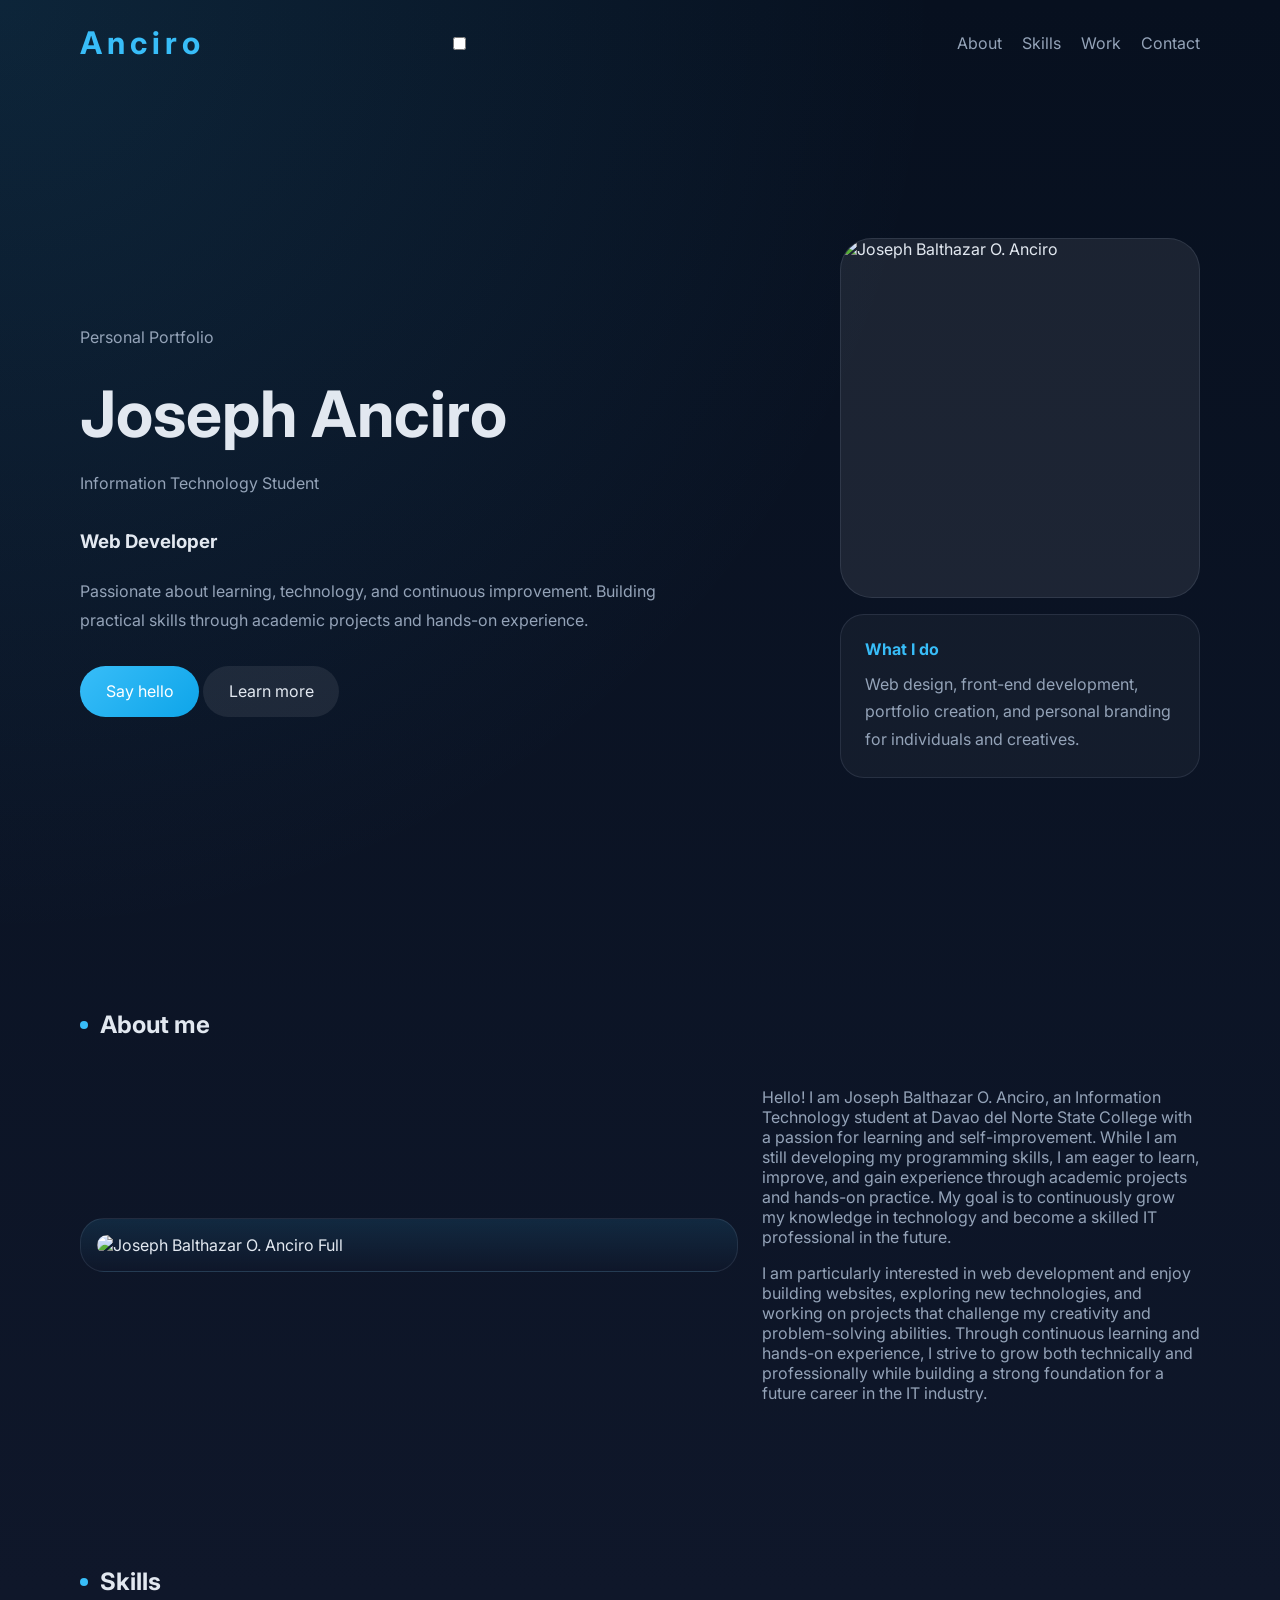
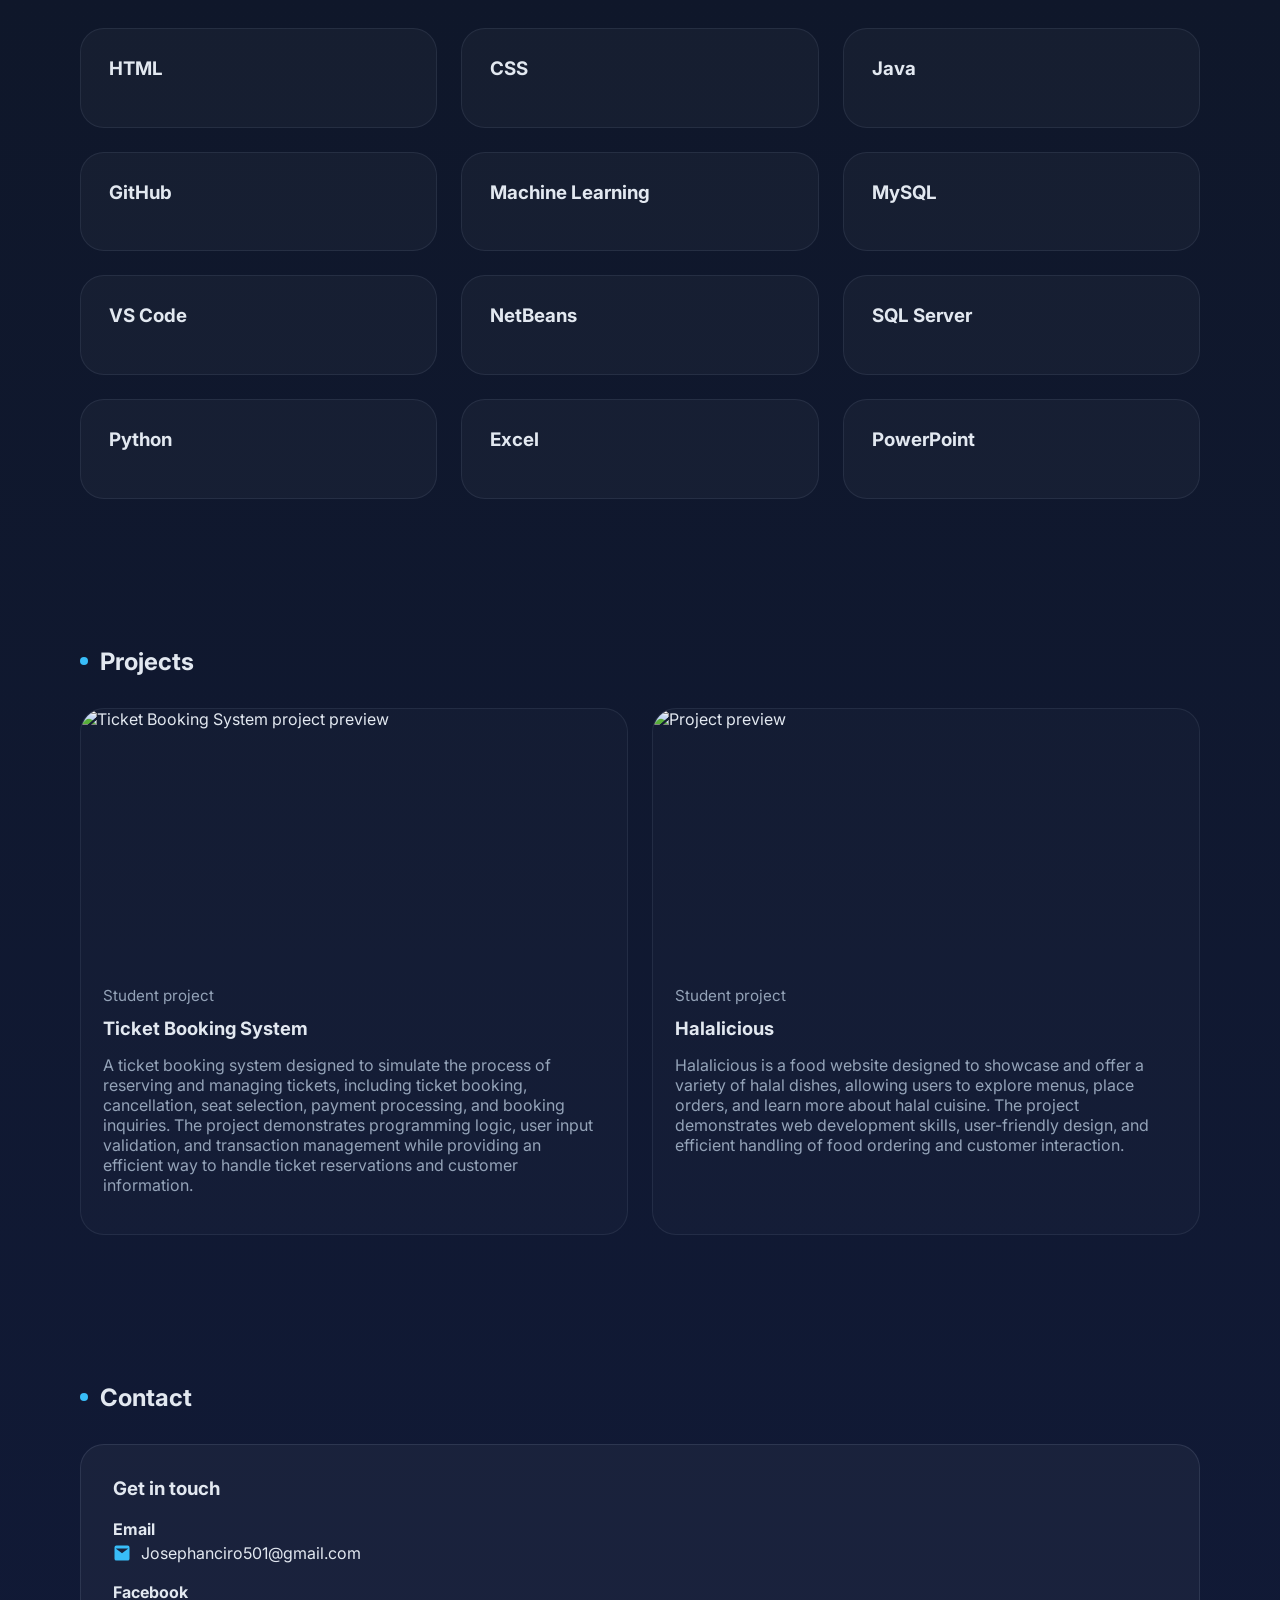
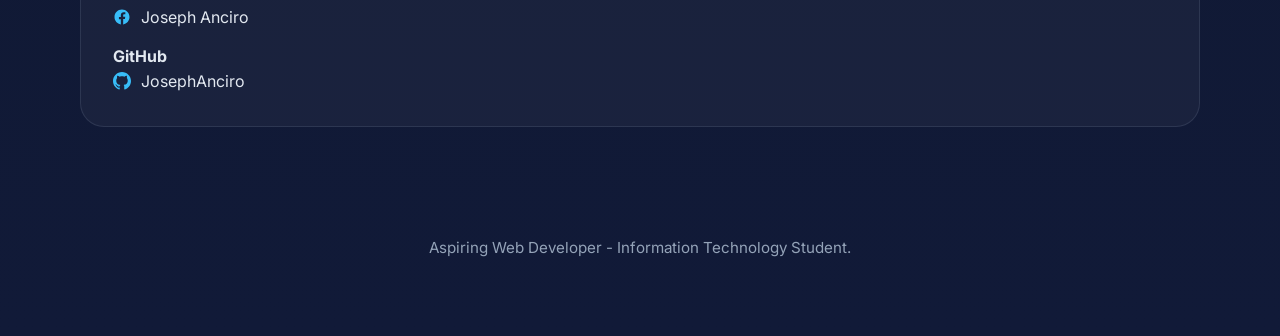
==== index.html @ 06a739f3 "Update index.html" ====
<!DOCTYPE html>
<html lang="en">
<head>
  <meta charset="UTF-8" />
  <meta name="viewport" content="width=device-width, initial-scale=1.0" />
  <title>Anciro | Portfolio</title>
  <link rel="preconnect" href="https://fonts.googleapis.com" />
  <link rel="preconnect" href="https://fonts.gstatic.com" crossorigin />
  <link href="https://fonts.googleapis.com/css2?family=Inter:wght@400;500;600;700;800&display=swap" rel="stylesheet" />
  <link rel="stylesheet" href="style.css" />
</head>
<body>

  <main class="container">
    <header class="header">
      <div class="logo"><b>Anciro</b></div>
      <input type="checkbox" id="menu-toggle" class="menu-toggle" />
      <label for="menu-toggle" class="hamburger" aria-label="Toggle navigation">
        <span></span>
        <span></span>
        <span></span>
      </label>
      <nav class="nav" aria-label="Primary navigation">
        <a href="#about">About</a>
        <a href="#skills">Skills</a>
        <a href="#projects">Work</a>
        <a href="#contact">Contact</a>
      </nav>
    </header> 
    
  <br>

    <section class="hero">
      <div class="hero-copy">
        <p class="hero-eyebrow">Personal Portfolio</p>
        <h1>Joseph Anciro</h1>
        <p>Information Technology Student</p>
        <h3>Web Developer</h3>
        <p>Passionate about learning, technology, and continuous improvement. Building practical skills through academic projects and hands-on experience.</p>
        <div class="hero-actions">
          <a class="btn-primary" href="#contact">Say hello</a>
          <a class="btn-secondary" href="#about">Learn more</a>
        </div>
      </div>

      <div class="hero-profile">
        <div class="profile-avatar">
          <img title="Joseph Balthazar O. Anciro" src="https://raw.githubusercontent.com/josephanciro/Joseph-Anciro-Portfolio/refs/heads/main/JosephAnciroPFP.png" alt="Joseph Balthazar O. Anciro" />
        </div>
        
        <div class="card">
          <h3>What I do</h3>
          <p>Web design, front-end development, portfolio creation, and personal branding for individuals and creatives.</p>
        </div>
      </div>
    </section>

  <br>

    <section id="about" class="section">
      <div class="section-title">
        <span></span>
        <h2>About me</h2>
      </div>
      <div class="about-grid">
        <div class="about-image">
          <img title="Joseph Balthazar O. Anciro" src="https://raw.githubusercontent.com/josephanciro/Joseph-Anciro-Portfolio/refs/heads/main/JosephAnciroPFPfull.png" alt="Joseph Balthazar O. Anciro Full" />
        </div>
        <div class="about-copy">
          <p>Hello! I am Joseph Balthazar O. Anciro, an Information Technology student at Davao del Norte State College with a passion for learning and self-improvement. While I am still developing my programming skills, I am eager to learn, improve, and gain experience through academic projects and hands-on practice. My goal is to continuously grow my knowledge in technology and become a skilled IT professional in the future.</p>
          <p>I am particularly interested in web development and enjoy building websites, exploring new technologies, and working on projects that challenge my creativity and problem-solving abilities. Through continuous learning and hands-on experience, I strive to grow both technically and professionally while building a strong foundation for a future career in the IT industry.</p>
          
        </div>
      </div>
    </section>

    <br>

    <section id="skills" class="section">
      <div class="section-title">
        <span></span>
        <h2>Skills</h2>
      </div>
      <div class="services-grid">
        <article class="services-card">
          <h3>HTML</h3>
        </article>
        <article class="services-card">
          <h3>CSS</h3>
        </article>
        <article class="services-card">
          <h3>Java</h3>
        </article>
        <article class="services-card">
          <h3>GitHub</h3>
        </article>
        <article class="services-card">
          <h3>Machine Learning</h3>
        </article>
        <article class="services-card">
          <h3>MySQL</h3>
        </article>
        <article class="services-card">
          <h3>VS Code</h3>
        </article>
        <article class="services-card">
          <h3>NetBeans</h3>
        </article>
        <article class="services-card">
          <h3>SQL Server</h3>
        </article>
        <article class="services-card">
          <h3>Python</h3>
        </article>
        <article class="services-card">
          <h3>Excel</h3>
        </article>
        <article class="services-card">
          <h3>PowerPoint</h3>
        </article>
      </div>
    </section>

  <br>

    <section id="projects" class="section">
      <div class="section-title">
        <span></span>
        <h2>Projects</h2>
      </div>
      <div class="projects-grid">
        <article class="project-card">
          <a title="click?" class="project-link" href="https://github.com/jamesAnagon/concertBookingSystem" target="_blank" rel="noreferrer">
            <img src="https://raw.githubusercontent.com/josephanciro/Joseph-Anciro-Portfolio/refs/heads/main/BookistPic.png" alt="Ticket Booking System project preview" />
          </a>
          <div class="project-card-content">
            <p class="project-card-meta">Student project</p>
            <h3 class="project-card-title">Ticket Booking System</h3>
            <p>A ticket booking system designed to simulate the process of reserving and managing tickets, including ticket booking, cancellation, seat selection, payment processing, and booking inquiries. The project demonstrates programming logic, user input validation, and transaction management while providing an efficient way to handle ticket reservations and customer information.</p>
          </div>
        </article>
        <article class="project-card">
          <a title="click?" class="project-link" href="https://halaliscious-proj.vercel.app/index.html" target="_blank" rel="noreferrer">
            <img src="https://raw.githubusercontent.com/josephanciro/Joseph-Anciro-Portfolio/refs/heads/main/Screenshot%202026-06-11%20110303.png?raw=true" alt="Project preview" />
          </a>
          <div class="project-card-content">
            <p class="project-card-meta">Student project</p>
            <h3 class="project-card-title">Halalicious</h3>
            <p>Halalicious is a food website designed to showcase and offer a variety of halal dishes, allowing users to explore menus, place orders, and learn more about halal cuisine. The project demonstrates web development skills, user-friendly design, and efficient handling of food ordering and customer interaction.</p>
          </div>
        </article>
      </div>
    </section>

  <br>

    <section id="contact" class="section">
      <div class="section-title">
        <span></span>
        <h2>Contact</h2>
      </div>
        <div class="contact-panel">
          <h3>Get in touch</h3>
          <ul class="contact-list">
            <li>
              <strong>Email</strong>
              <span><a title="Send me a message!" href="mailto:Josephanciro501@gmail.com"><svg class="icon" viewBox="0 0 24 24" aria-hidden="true" focusable="false"><path d="M2 4.5A2.5 2.5 0 0 1 4.5 2h15A2.5 2.5 0 0 1 22 4.5v15a2.5 2.5 0 0 1-2.5 2.5h-15A2.5 2.5 0 0 1 2 19.5v-15zM20.4 6H3.6l8.4 6.2L20.4 6zM4 18.6V7.4l7.2 5.3c.3.2.7.2 1 0L20 7.4v11.2H4z"/></svg> Josephanciro501@gmail.com</a></span>
            </li>
            <li>
              <strong>Facebook</strong>
              <span><a title="Visit my Facebook profile" href="https://www.facebook.com/joseph.anciro.1" target="_blank" rel="noreferrer"><svg class="icon" viewBox="0 0 24 24" aria-hidden="true" focusable="false"><path d="M22 12.07C22 6.48 17.52 2 11.93 2S2 6.48 2 12.07C2 17.09 5.66 21.2 10.44 22v-7.03H7.9v-2.9h2.54V9.41c0-2.5 1.49-3.88 3.77-3.88 1.09 0 2.23.2 2.23.2v2.46h-1.26c-1.24 0-1.63.77-1.63 1.56v1.88h2.77l-.44 2.9h-2.33V22C18.34 21.2 22 17.09 22 12.07z"/></svg> Joseph Anciro</a></span>
            </li>
            <li>
              <strong>GitHub</strong>
              <span><a title="See my GitHub Account!" href="https://github.com/josephanciro" target="_blank" rel="noreferrer"><svg class="icon" viewBox="0 0 24 24" aria-hidden="true" focusable="false"><path d="M12 0C5.37 0 0 5.37 0 12c0 5.3 3.438 9.8 8.205 11.385.6.113.82-.263.82-.583 0-.288-.01-1.05-.015-2.06-3.338.726-4.042-1.61-4.042-1.61-.546-1.385-1.333-1.754-1.333-1.754-1.09-.745.083-.73.083-.73 1.205.084 1.84 1.237 1.84 1.237 1.07 1.835 2.807 1.305 3.492.997.107-.775.418-1.305.762-1.605-2.665-.305-5.466-1.335-5.466-5.93 0-1.31.468-2.38 1.235-3.22-.123-.303-.535-1.523.117-3.176 0 0 1.008-.322 3.3 1.23.957-.266 1.98-.399 3-.405 1.02.006 2.043.139 3 .405 2.29-1.552 3.297-1.23 3.297-1.23.653 1.653.242 2.873.12 3.176.77.84 1.233 1.91 1.233 3.22 0 4.61-2.804 5.624-5.476 5.92.43.372.823 1.103.823 2.222 0 1.606-.015 2.898-.015 3.293 0 .322.216.699.825.58C20.565 21.795 24 17.295 24 12c0-6.63-5.373-12-12-12z"/></svg> JosephAnciro</a></span>
            </li>
          </ul>
        </div>
    </section>

    <footer class="footer">
      <p>Aspiring Web Developer - Information Technology Student.</p>
    </footer>
  </main>
</body>
</html>
---- style.css ----
/* Base styling */
:root {
  --bg: #0f172a;
  --surface: #111a38;
  --surface-soft: #17223f;
  --text: #e2e8f0;
  --muted: #94a3b8;
  --accent: #38bdf8;
  --accent-dark: #0ea5e9;
  --radius: 24px;
}

* {
  box-sizing: border-box;
}

body {
  margin: 0;
  font-family: Inter, system-ui, -apple-system, BlinkMacSystemFont, 'Segoe UI', sans-serif;
  color: var(--text);
  background: radial-gradient(circle at top left, rgba(56, 189, 248, 0.12), transparent 25%),
              linear-gradient(180deg, #07101f 0%, #0f172a 45%, #111a38 100%);
}

img {
  max-width: 100%;
  height: auto;
  display: block;
}

a {
  color: inherit;
  text-decoration: none;
}

button {
  font: inherit;
}

.container {
  width: min(1120px, calc(100% - 2rem));
  margin: 0 auto;
}

.header {
  display: flex;
  justify-content: space-between;
  align-items: center;
  gap: 1rem;
  padding: 1.5rem 0;
}

.logo {
  font-weight: 700;
  letter-spacing: 0.16em;
  color: var(--accent);
  font-size: 1.95rem;
}

.nav {
  display: flex;
  gap: 1.25rem;
  flex-wrap: wrap;
}

.nav a {
  color: var(--muted);
  transition: color 0.2s ease;
}

.nav a:hover,
.nav a:focus-visible {
  color: var(--text);
}

.hero {
  display: grid;
  grid-template-columns: 1fr 360px;
  gap: 2rem;
  align-items: center;
  min-height: calc(100vh - 5rem);
  padding: 3rem 0 4rem;
}

.hero-copy {
  max-width: 620px;
}

.hero-profile {
  display: grid;
  gap: 1rem;
  align-items: start;
}

.profile-avatar {
  background: rgba(255,255,255,0.08);
  border: 1px solid rgba(148,163,184,0.16);
  border-radius: 32px;
  overflow: hidden;
  aspect-ratio: 1 / 1;
}

.profile-avatar img {
  width: 100%;
  height: 100%;
  object-fit: cover;
}

.hero h1 {
  font-size: clamp(2.5rem, 5vw, 4rem);
  margin: 0;
  line-height: 0.95;
}

.hero p {
  margin: 1.5rem 0 2rem;
  color: var(--muted);
  line-height: 1.8;
}

.btn-primary,
.btn-secondary {
  display: inline-flex;
  align-items: center;
  justify-content: center;
  gap: 0.75rem;
  border: none;
  border-radius: 999px;
  padding: 0.95rem 1.6rem;
  cursor: pointer;
  transition: transform 0.2s ease, background-color 0.2s ease;
}

.btn-primary {
  background: linear-gradient(135deg, var(--accent), var(--accent-dark));
  color: #fff;
}

.btn-secondary {
  background: rgba(255,255,255,0.08);
  color: var(--text);
}

.btn-primary:hover,
.btn-secondary:hover {
  transform: translateY(-1px);
}

.hero-cards {
  display: grid;
  gap: 1rem;
}

.card {
  background: rgba(255,255,255,0.04);
  border: 1px solid rgba(148, 163, 184, 0.15);
  border-radius: var(--radius);
  padding: 1.5rem;
}

.card h3 {
  margin: 0 0 0.75rem;
  font-size: 1rem;
  color: var(--accent);
}

.card p {
  margin: 0;
  color: var(--muted);
  line-height: 1.7;
}

.section {
  padding: 4rem 0;
}

.section-title {
  display: flex;
  align-items: center;
  gap: 0.75rem;
  margin-bottom: 2rem;
}

.section-title span {
  display: inline-flex;
  width: 0.5rem;
  height: 0.5rem;
  border-radius: 999px;
  background: var(--accent);
}

.section-title h2 {
  margin: 0;
  font-size: 1.5rem;
}

.about-grid,
.projects-grid,
.services-grid,
.testimonials-grid {
  display: grid;
  gap: 1.5rem;
}

.about-grid {
  grid-template-columns: 1.2fr 0.8fr;
  align-items: center;
}

.about-copy p,
.services-card p,
.project-card p,
.testimonial-card p,
.contact-copy p {
  color: var(--muted);
}

.about-image {
  background: linear-gradient(180deg, rgba(56,189,248,0.12), rgba(15,23,42,0.9));
  border: 1px solid rgba(148,163,184,0.15);
  border-radius: var(--radius);
  padding: 1rem;
}

.about-image img {
  border-radius: 18px;
}

.services-grid {
  grid-template-columns: repeat(3, minmax(220px, 1fr));
}

.services-card {
  background: rgba(255,255,255,0.03);
  border: 1px solid rgba(148,163,184,0.12);
  border-radius: var(--radius);
  padding: 1.75rem;
}

.services-card h3 {
  margin-top: 0;
  color: var(--text);
}

.projects-grid {
  grid-template-columns: repeat(2, minmax(0, 1fr));
}

.project-card {
  position: relative;
  overflow: hidden;
  border-radius: var(--radius);
  border: 1px solid rgba(148,163,184,0.12);
  background: rgba(255,255,255,0.02);
}

.project-card img {
  width: 100%;
  height: 240px;
  object-fit: cover;
}

.project-card-content {
  padding: 1.4rem;
}

.project-card-title {
  margin: 0 0 0.5rem;
  font-size: 1.15rem;
}

.project-card-meta {
  color: var(--accent);
  font-size: 0.95rem;
  margin-bottom: 0.75rem;
}

.project-link {
  display: block;
}

.contact-grid {
  display: grid;
  grid-template-columns: 1.1fr 0.9fr;
  gap: 2rem;
}

.contact-panel {
  background: rgba(255,255,255,0.04);
  border: 1px solid rgba(148,163,184,0.16);
  border-radius: var(--radius);
  padding: 2rem;
}

.contact-panel h3 {
  margin-top: 0;
}

.contact-list {
  list-style: none;
  padding: 0;
  margin: 0;
  display: grid;
  gap: 1rem;
}

.contact-list li {
  display: flex;
  flex-direction: column;
  gap: 0.3rem;
}

.contact-list strong {
  color: var(--text);
}

.contact-list a {
  display: inline-flex;
  align-items: center;
  gap: 0.6rem;
  color: var(--text);
}

.contact-list .icon {
  width: 18px;
  height: 18px;
  display: inline-block;
  fill: var(--accent);
  flex-shrink: 0;
}

.footer {
  padding: 2rem 0 4rem;
  text-align: center;
  color: var(--muted);
  font-size: 0.95rem;
}

@media (max-width: 960px) {
  .hero,
  .about-grid,
  .contact-grid,
  .projects-grid,
  .services-grid,
  .testimonials-grid {
    grid-template-columns: 1fr;
  }

  .hero {
    min-height: auto;
  }
}

@media (max-width: 680px) {
  .header {
    flex-direction: column;
    align-items: flex-start;
  }

  .nav {
    gap: 0.85rem;
  }

  .hero {
    padding-top: 2rem;
  }

  .card,
  .services-card,
  .testimonial-card,
  .contact-panel,
  .project-card {
    padding: 1.25rem;
  }
}
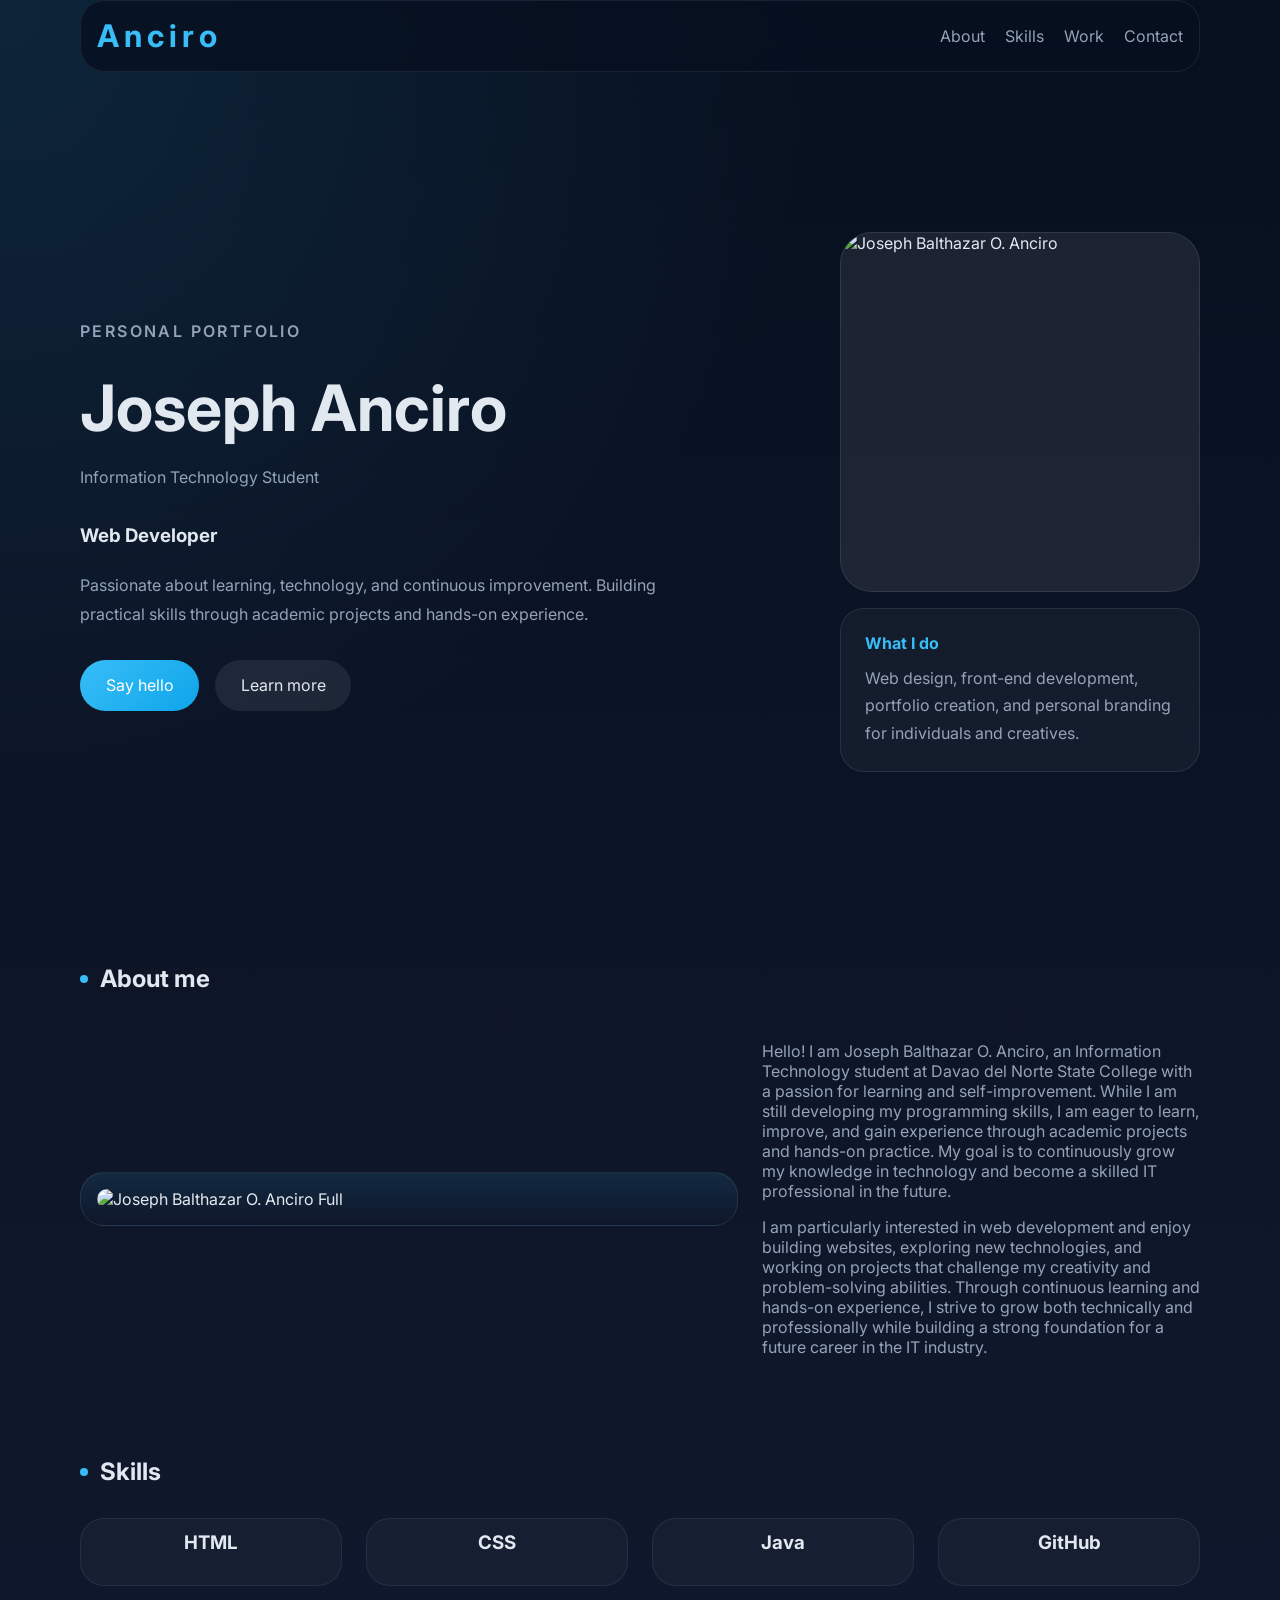
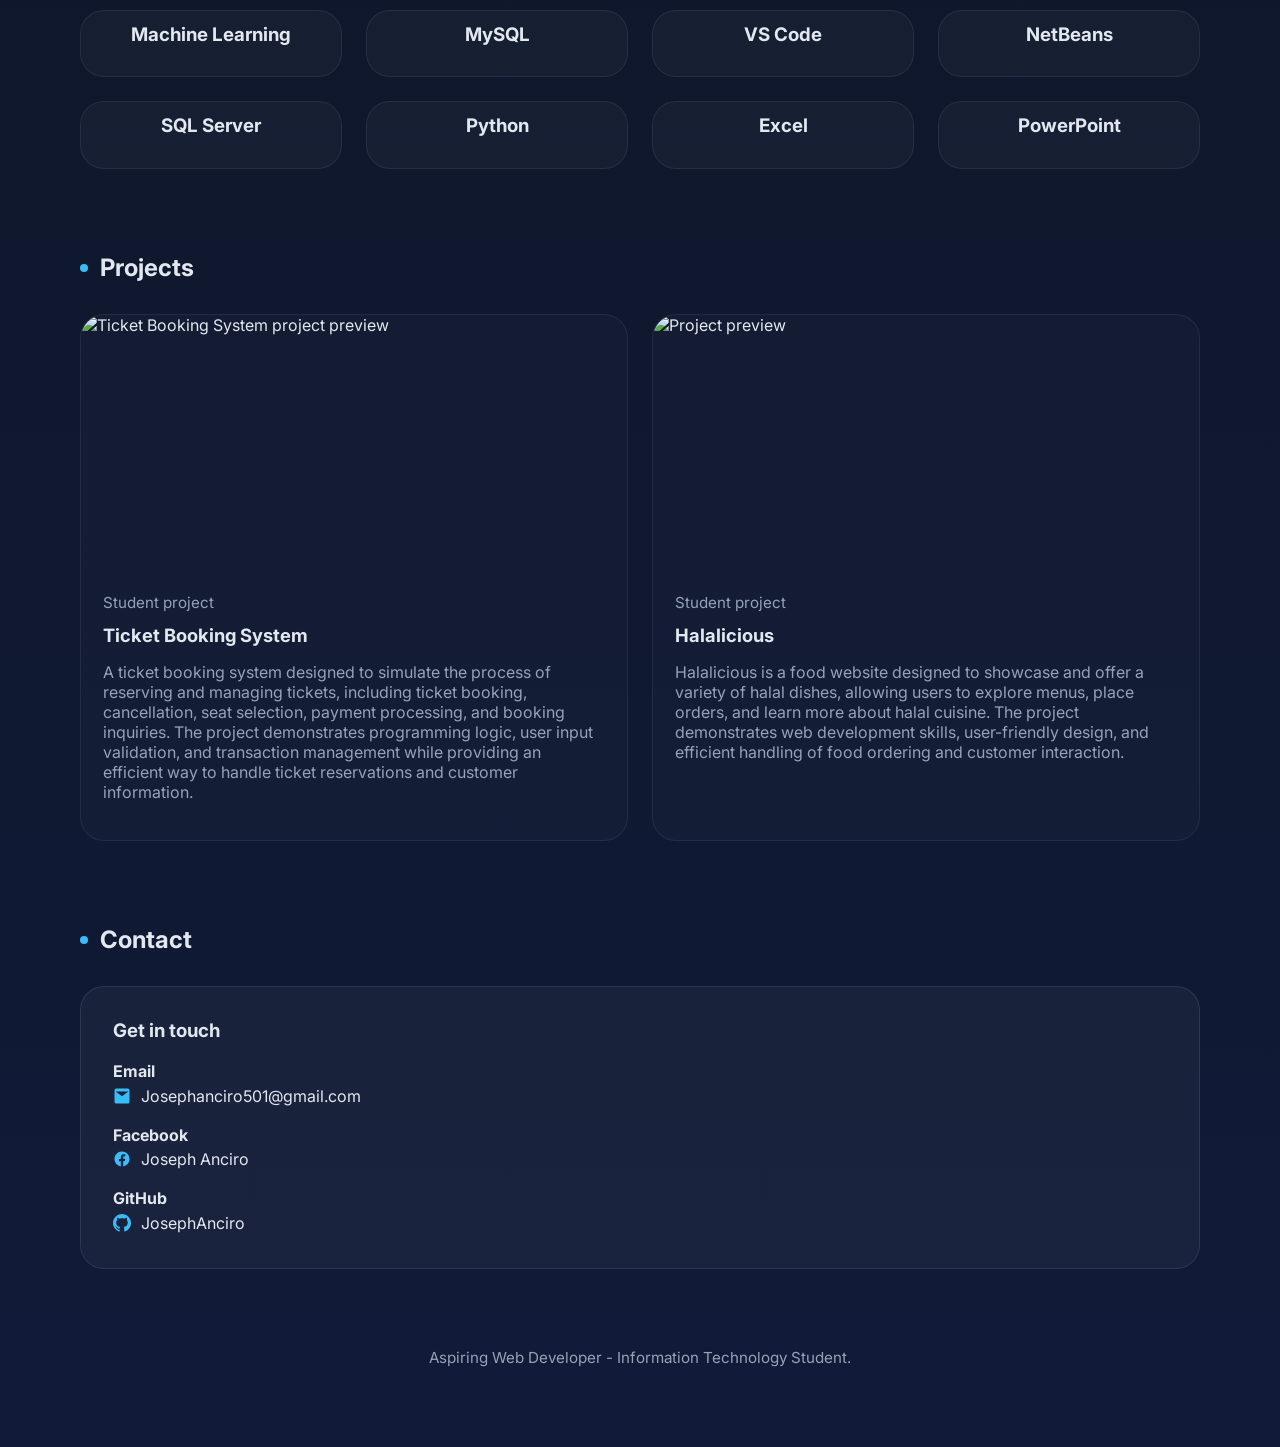
==== commit 0c87e3cd: "Update index.html" ====
--- a/index.html
+++ b/index.html
@@ -64,7 +64,7 @@
       </div>
       <div class="about-grid">
         <div class="about-image">
-          <img title="Joseph Balthazar O. Anciro" src="https://raw.githubusercontent.com/josephanciro/Joseph-Anciro-Portfolio/refs/heads/main/JosephAnciroPFPfull.png" alt="Joseph Balthazar O. Anciro Full" />
+          <img title="Joseph Balthazar O. Anciro" src="https://github.com/josephanciro/Joseph-Anciro-Portfolio/blob/main/ProfessionalPose.png?raw=true" alt="Joseph Balthazar O. Anciro Full" />
         </div>
         <div class="about-copy">
           <p>Hello! I am Joseph Balthazar O. Anciro, an Information Technology student at Davao del Norte State College with a passion for learning and self-improvement. While I am still developing my programming skills, I am eager to learn, improve, and gain experience through academic projects and hands-on practice. My goal is to continuously grow my knowledge in technology and become a skilled IT professional in the future.</p>
--- a/style.css
+++ b/style.css
@@ -37,9 +37,19 @@
   font: inherit;
 }
 
+@media (max-width: 768px){
+  h2{
+    z-index: 100;
+  }
+}
+
+
+
+
 .container {
   width: min(1120px, calc(100% - 2rem));
   margin: 0 auto;
+  
 }
 
 .header {
@@ -47,7 +57,35 @@
   justify-content: space-between;
   align-items: center;
   gap: 1rem;
-  padding: 1.5rem 0;
+  padding: 1rem 1rem;
+  position: sticky;
+  top: 0;
+  background: rgba(7, 16, 31, 0.78);
+  backdrop-filter: blur(10px);
+  z-index: 100;
+  border: 1px solid rgba(148,163,184,0.12);
+  border-radius: var(--radius);
+}
+
+.menu-toggle {
+  display: none;
+}
+
+.hamburger {
+  display: none;
+  flex-direction: column;
+  gap: 0.35rem;
+  cursor: pointer;
+  padding: 0.3rem;
+}
+
+.hamburger span {
+  display: block;
+  width: 1.4rem;
+  height: 2px;
+  background: var(--text);
+  border-radius: 999px;
+  transition: transform 0.2s ease, opacity 0.2s ease;
 }
 
 .logo {
@@ -71,6 +109,74 @@
 .nav a:hover,
 .nav a:focus-visible {
   color: var(--text);
+}
+
+@media (max-width: 768px) {
+  .header {
+    position: sticky;
+    align-items: center;
+    padding: 0.2rem;
+    
+  }
+
+  .logo {
+    font-size: 1.5rem;
+    margin-left: 1rem;
+  }
+
+  .hamburger {
+    display: flex;
+    margin-left: auto;
+    margin-right: 1.5rem;
+    margin-bottom: 0.2rem;
+    order: 1;
+    
+  }
+
+  .nav {
+    position: absolute;
+    top: calc(100% + 0.4rem);
+    right: 0;
+    left: auto;
+    width: min(240px, calc(100% - 2rem));
+    flex-direction: column;
+    gap: 0;
+    max-height: 0;
+    overflow: hidden;
+    opacity: 0;
+    background: var(--surface);
+    border: 1px solid rgba(148,163,184,0.12);
+    border-radius: var(--radius);
+    padding: 0;
+    transition: max-height 0.3s ease, opacity 0.2s ease;
+  }
+
+  .nav a {
+    display: block;
+    padding: 0.9rem 1rem;
+    border-bottom: 1px solid rgba(148,163,184,0.08);
+  }
+
+  .nav a:last-child {
+    border-bottom: none;
+  }
+
+  .menu-toggle:checked ~ .nav {
+    max-height: 18rem;
+    opacity: 1;
+  }
+
+  .menu-toggle:checked ~ .hamburger span:nth-child(1) {
+    transform: translateY(6px) rotate(45deg);
+  }
+
+  .menu-toggle:checked ~ .hamburger span:nth-child(2) {
+    opacity: 0;
+  }
+
+  .menu-toggle:checked ~ .hamburger span:nth-child(3) {
+    transform: translateY(-6px) rotate(-45deg);
+  }
 }
 
 .hero {
@@ -79,11 +185,25 @@
   gap: 2rem;
   align-items: center;
   min-height: calc(100vh - 5rem);
-  padding: 3rem 0 4rem;
+  
+  
 }
 
 .hero-copy {
   max-width: 620px;
+}
+
+.hero-eyebrow {
+  color: var(--accent);
+  font-weight: 600;
+  letter-spacing: 0.15em;
+  text-transform: uppercase;
+}
+
+.hero-actions {
+  display: flex;
+  flex-wrap: wrap;
+  gap: 1rem;
 }
 
 .hero-profile {
@@ -106,8 +226,9 @@
   object-fit: cover;
 }
 
+
 .hero h1 {
-  font-size: clamp(2.5rem, 5vw, 4rem);
+  font-size: clamp(.5rem, 5vw, 4rem);
   margin: 0;
   line-height: 0.95;
 }
@@ -171,7 +292,7 @@
 }
 
 .section {
-  padding: 4rem 0;
+  padding: 2rem 0;
 }
 
 .section-title {
@@ -227,14 +348,41 @@
 }
 
 .services-grid {
-  grid-template-columns: repeat(3, minmax(220px, 1fr));
+  grid-template-columns: repeat(auto-fit, minmax(220px, 1fr));
 }
 
 .services-card {
   background: rgba(255,255,255,0.03);
   border: 1px solid rgba(148,163,184,0.12);
   border-radius: var(--radius);
-  padding: 1.75rem;
+  padding: 0.75rem;
+  text-align: center;
+  font-size: 100%;
+
+}
+
+@media (max-width: 768px){
+
+  .services-grid {
+    grid-template-columns: repeat(4, minmax(0, 1fr));
+    gap: 0.55rem;
+  }
+  .services-card {
+    padding: 0.55rem 0.25rem;
+    min-width: 0;
+  }
+
+  .services-card h3 {
+    margin: 0;
+    font-size: clamp(0.65rem, 2.7vw, 0.85rem);
+    line-height: 1.15;
+    overflow-wrap: anywhere;
+  }
+}
+
+.services-card:hover{
+  background: rgba(255,255,255,0.06);
+  transform: translateY(-1px);  
 }
 
 .services-card h3 {
@@ -254,10 +402,22 @@
   background: rgba(255,255,255,0.02);
 }
 
+.project-card:hover {
+  background: rgba(255,255,255,0.04);
+  transform: translateY(-10px);
+}
+
 .project-card img {
   width: 100%;
   height: 240px;
   object-fit: cover;
+}
+
+.project-card img:hover{
+  transform: scale(1.05);
+  object-fit: cover;
+  width: 100%;
+  height: 240px;
 }
 
 .project-card-content {
@@ -321,6 +481,10 @@
   color: var(--text);
 }
 
+.contact-list a:hover {
+  color: var(--accent);
+}
+
 .contact-list .icon {
   width: 18px;
   height: 18px;
@@ -341,7 +505,6 @@
   .about-grid,
   .contact-grid,
   .projects-grid,
-  .services-grid,
   .testimonials-grid {
     grid-template-columns: 1fr;
   }
@@ -362,11 +525,10 @@
   }
 
   .hero {
-    padding-top: 2rem;
+    padding-top: 1rem;
   }
 
   .card,
-  .services-card,
   .testimonial-card,
   .contact-panel,
   .project-card {
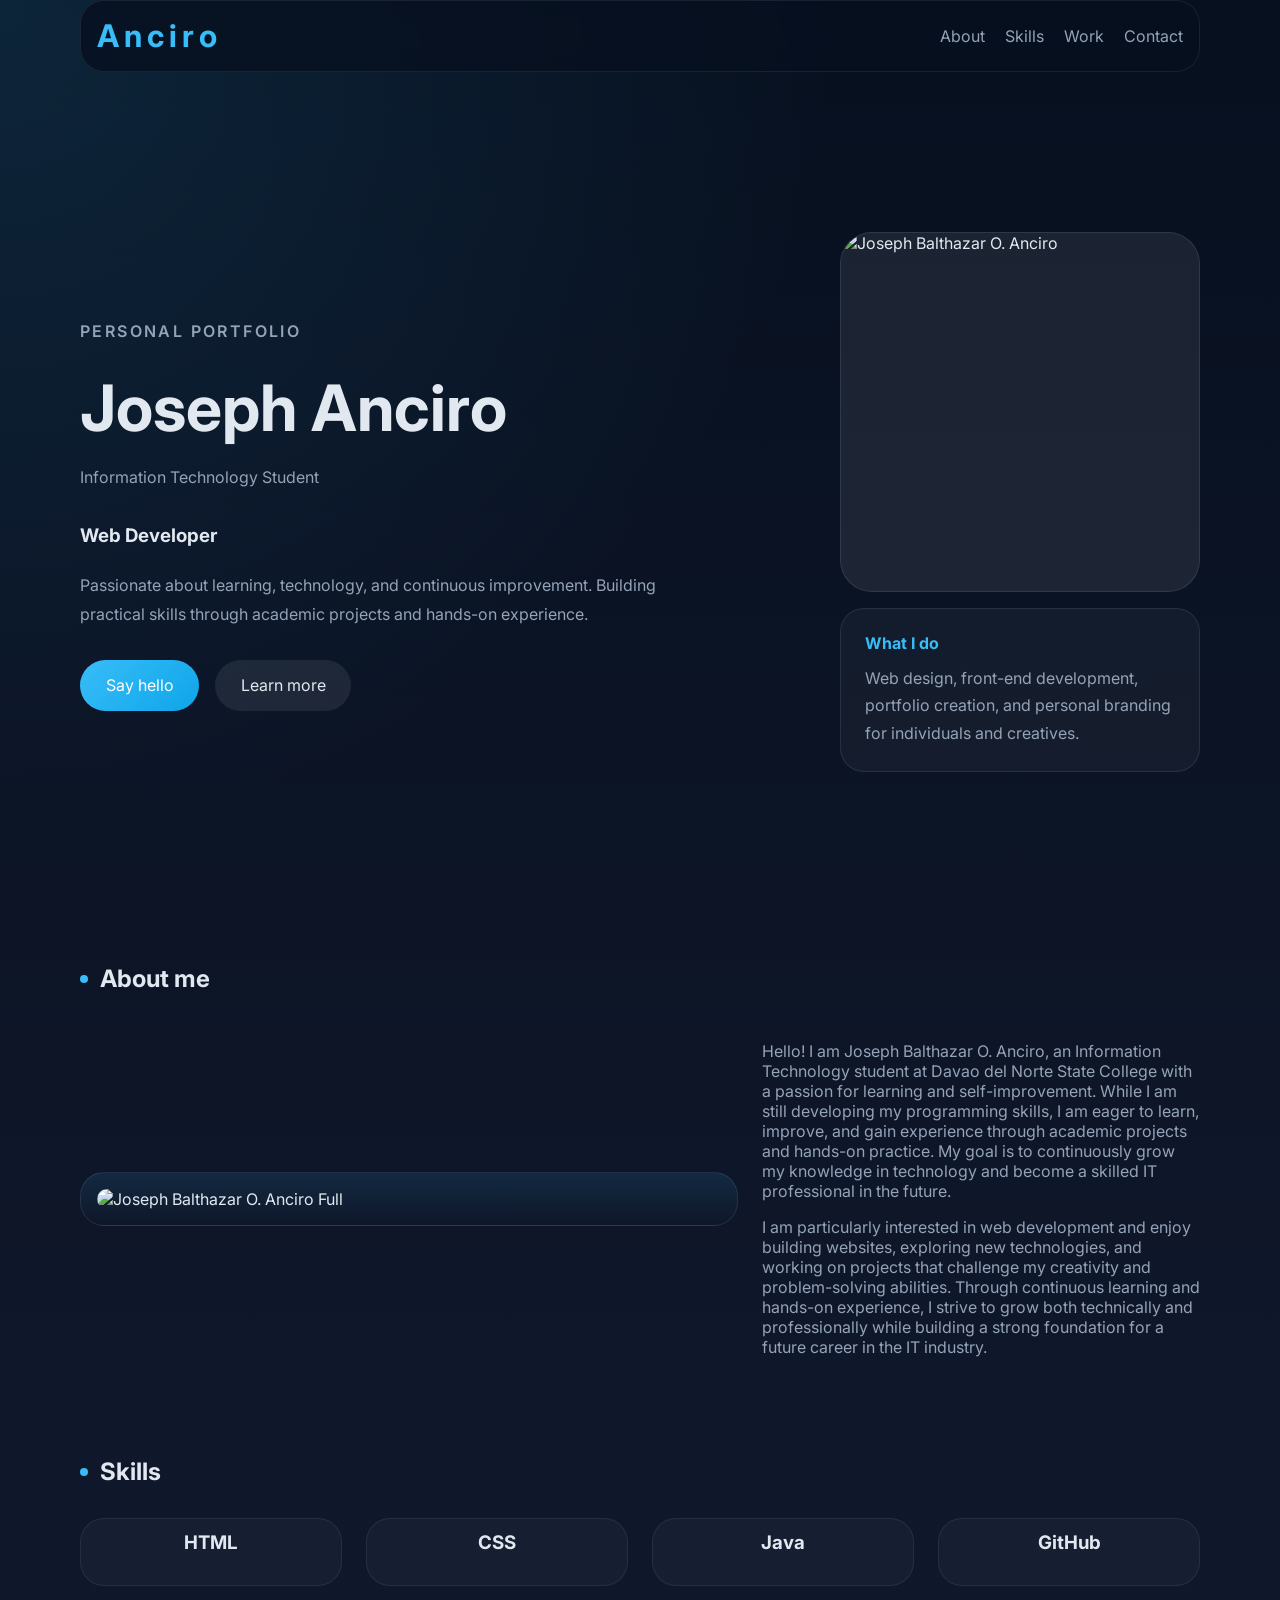
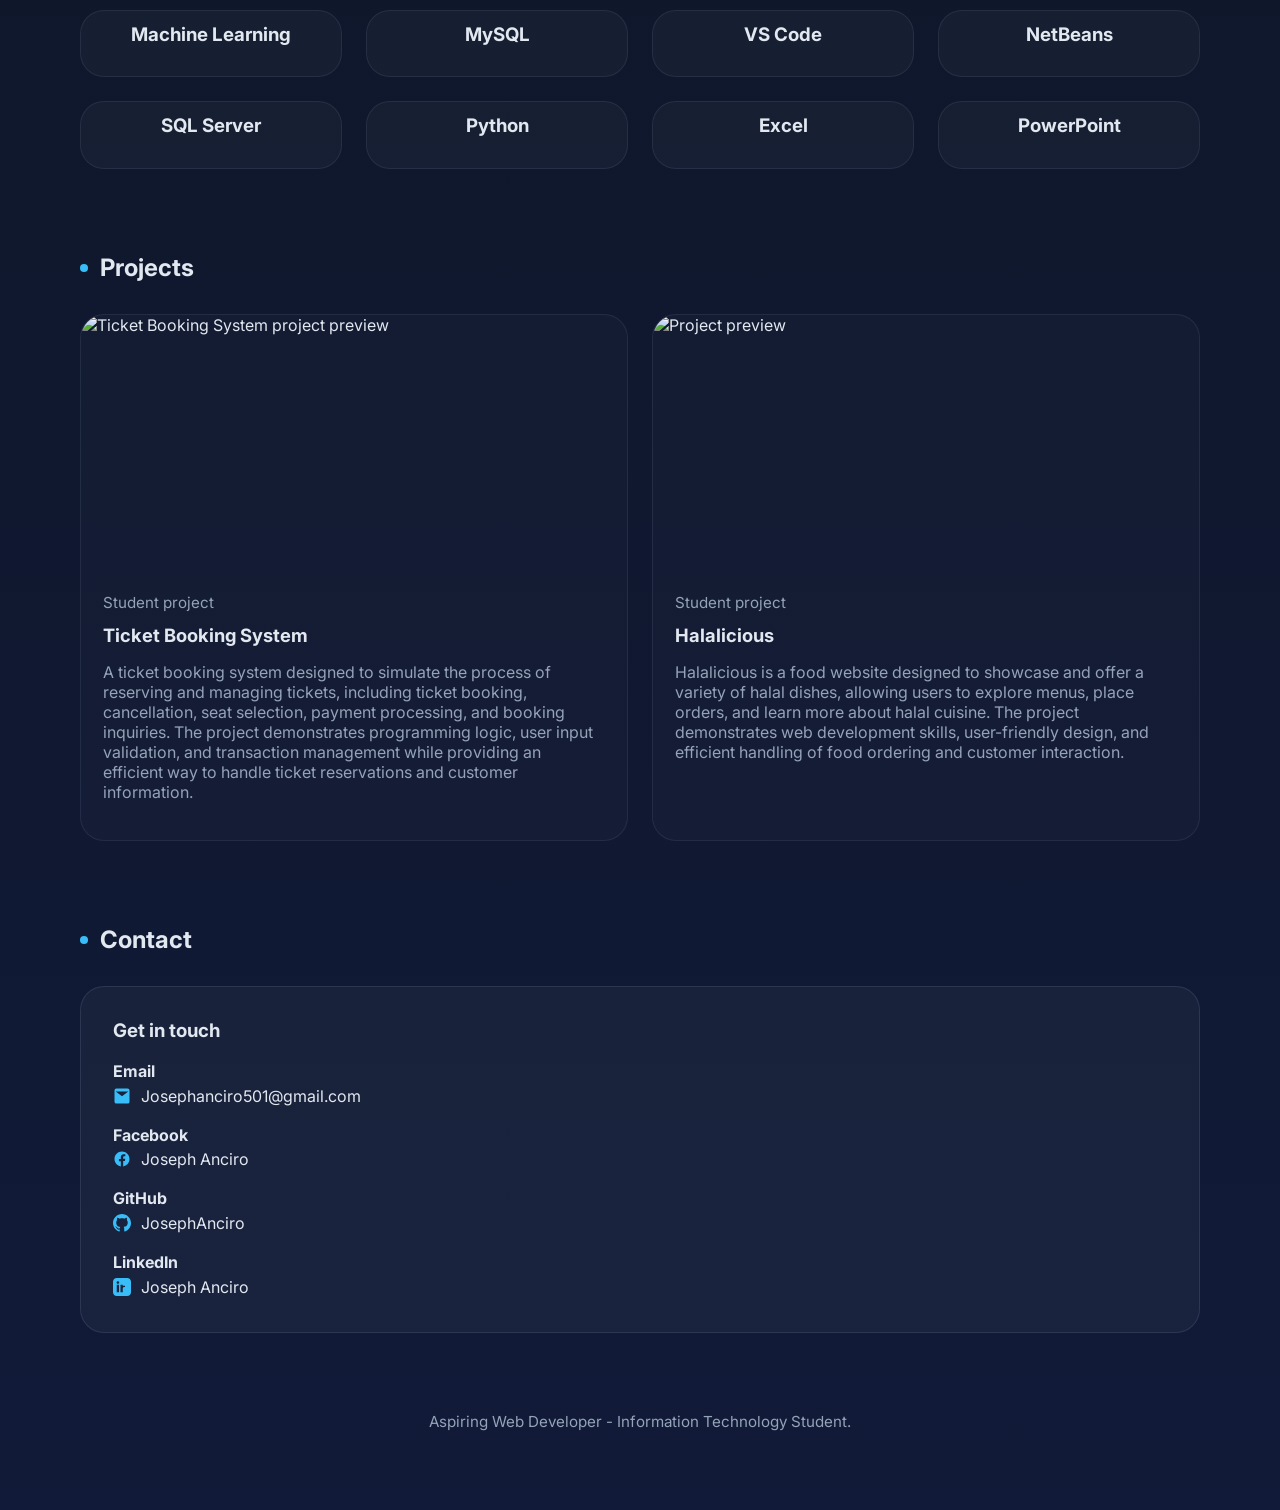
==== commit c1922cce: "Update index.html" ====
--- a/index.html
+++ b/index.html
@@ -174,6 +174,10 @@
               <strong>GitHub</strong>
               <span><a title="See my GitHub Account!" href="https://github.com/josephanciro" target="_blank" rel="noreferrer"><svg class="icon" viewBox="0 0 24 24" aria-hidden="true" focusable="false"><path d="M12 0C5.37 0 0 5.37 0 12c0 5.3 3.438 9.8 8.205 11.385.6.113.82-.263.82-.583 0-.288-.01-1.05-.015-2.06-3.338.726-4.042-1.61-4.042-1.61-.546-1.385-1.333-1.754-1.333-1.754-1.09-.745.083-.73.083-.73 1.205.084 1.84 1.237 1.84 1.237 1.07 1.835 2.807 1.305 3.492.997.107-.775.418-1.305.762-1.605-2.665-.305-5.466-1.335-5.466-5.93 0-1.31.468-2.38 1.235-3.22-.123-.303-.535-1.523.117-3.176 0 0 1.008-.322 3.3 1.23.957-.266 1.98-.399 3-.405 1.02.006 2.043.139 3 .405 2.29-1.552 3.297-1.23 3.297-1.23.653 1.653.242 2.873.12 3.176.77.84 1.233 1.91 1.233 3.22 0 4.61-2.804 5.624-5.476 5.92.43.372.823 1.103.823 2.222 0 1.606-.015 2.898-.015 3.293 0 .322.216.699.825.58C20.565 21.795 24 17.295 24 12c0-6.63-5.373-12-12-12z"/></svg> JosephAnciro</a></span>
             </li>
+            <li>
+              <strong>LinkedIn</strong>
+              <span><a title="Visit my LinkedIn profile" href="https://www.linkedin.com/in/joseph-anciro-9b1a4b1b8/" target="_blank" rel="noreferrer"><svg class="icon" viewBox="0 0 24 24" aria-hidden="true" focusable="false"><path d="M19 0h-14c-2.761 0-5 2.239-5 5v14c0 2.761 2.239 5 5 5h14c2.761 0 5-2.239 5-5v-14c0-2.761-2.239-5-5-5zm-11 19h-3v-10h3v10zm-1.5-11.268c-.966 0-1.75-.784-1.75-1.75s.784-1.75 1.75-1.75 1.75.784 1.75 1.75-.784 1.75-1.75 1.75zm13.5 11.268h-3v-5c0-1.191-.809-2-2-2s-2 .809-2 2v5h-3v-10h3v1.354c-.001 .002-.002 .004-.002 .006v-.006h3v10z"/></svg> Joseph Anciro</a></span>
+            </li>
           </ul>
         </div>
     </section>
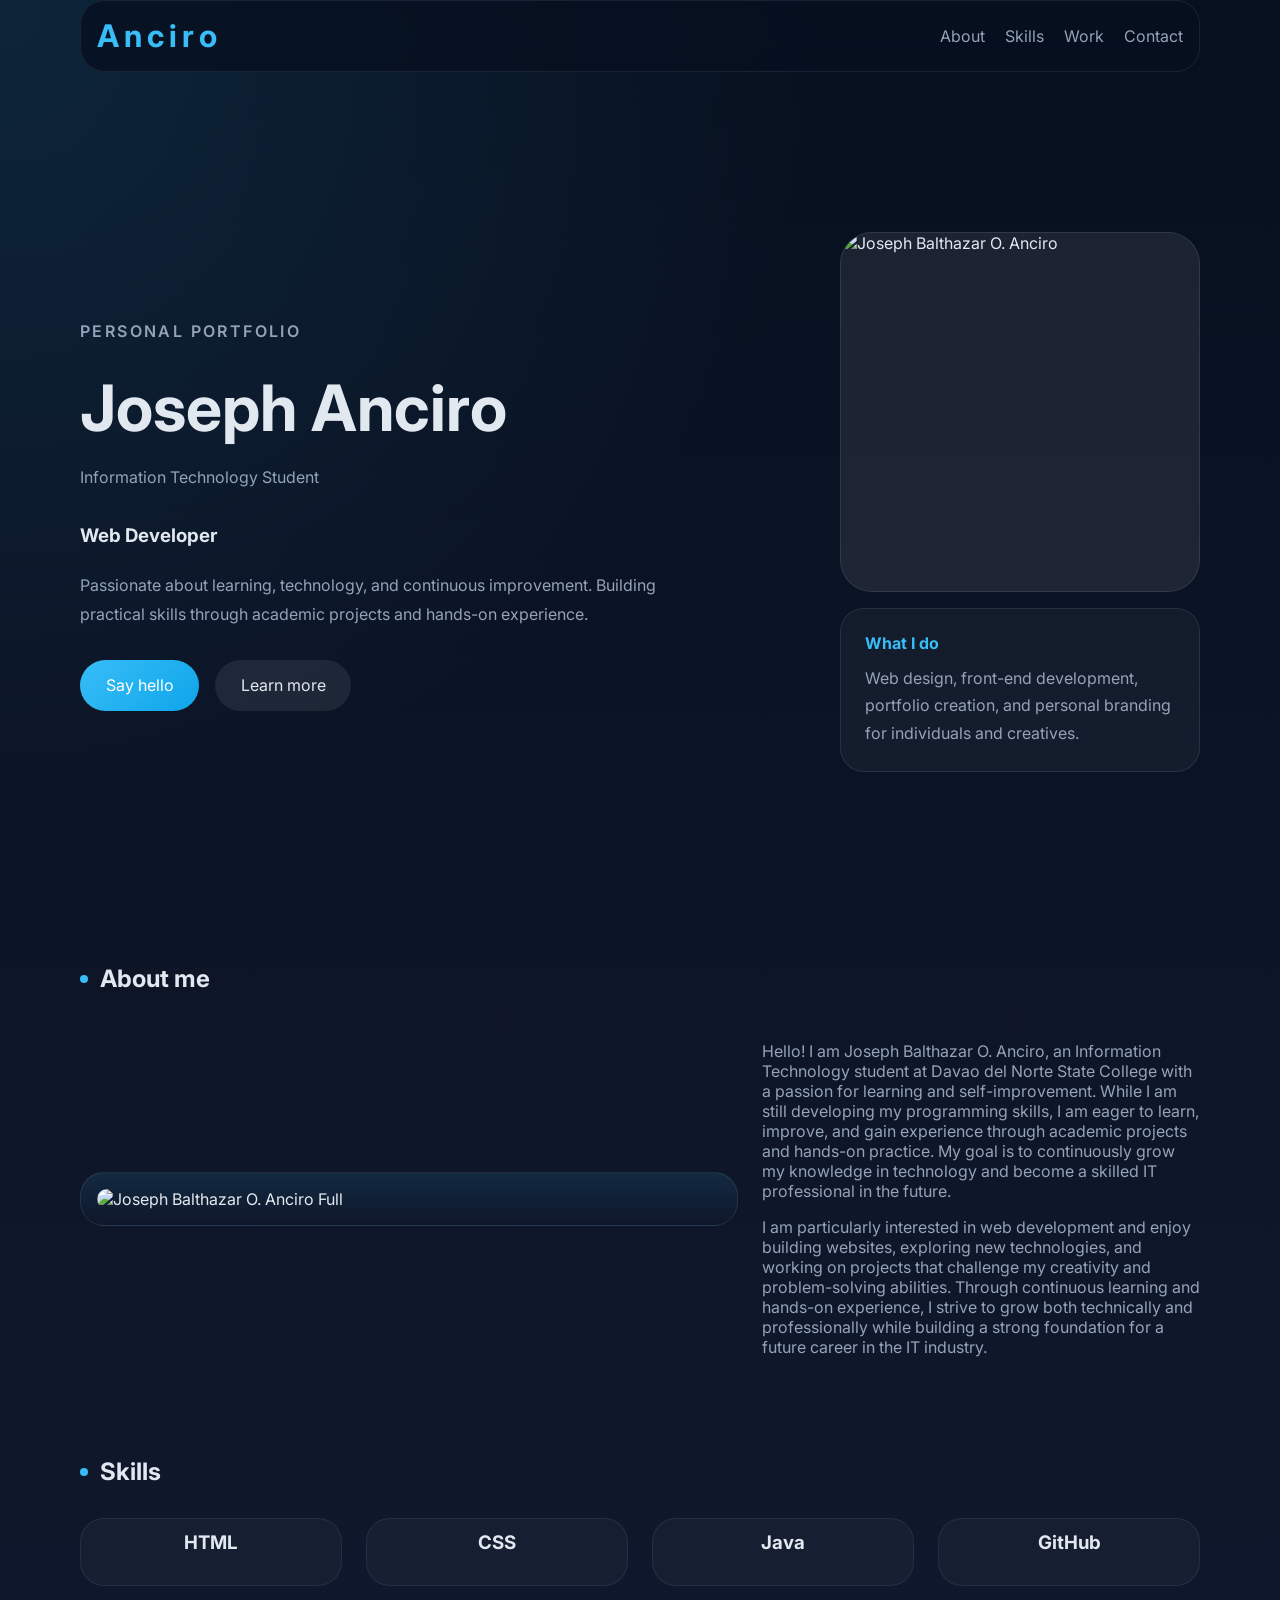
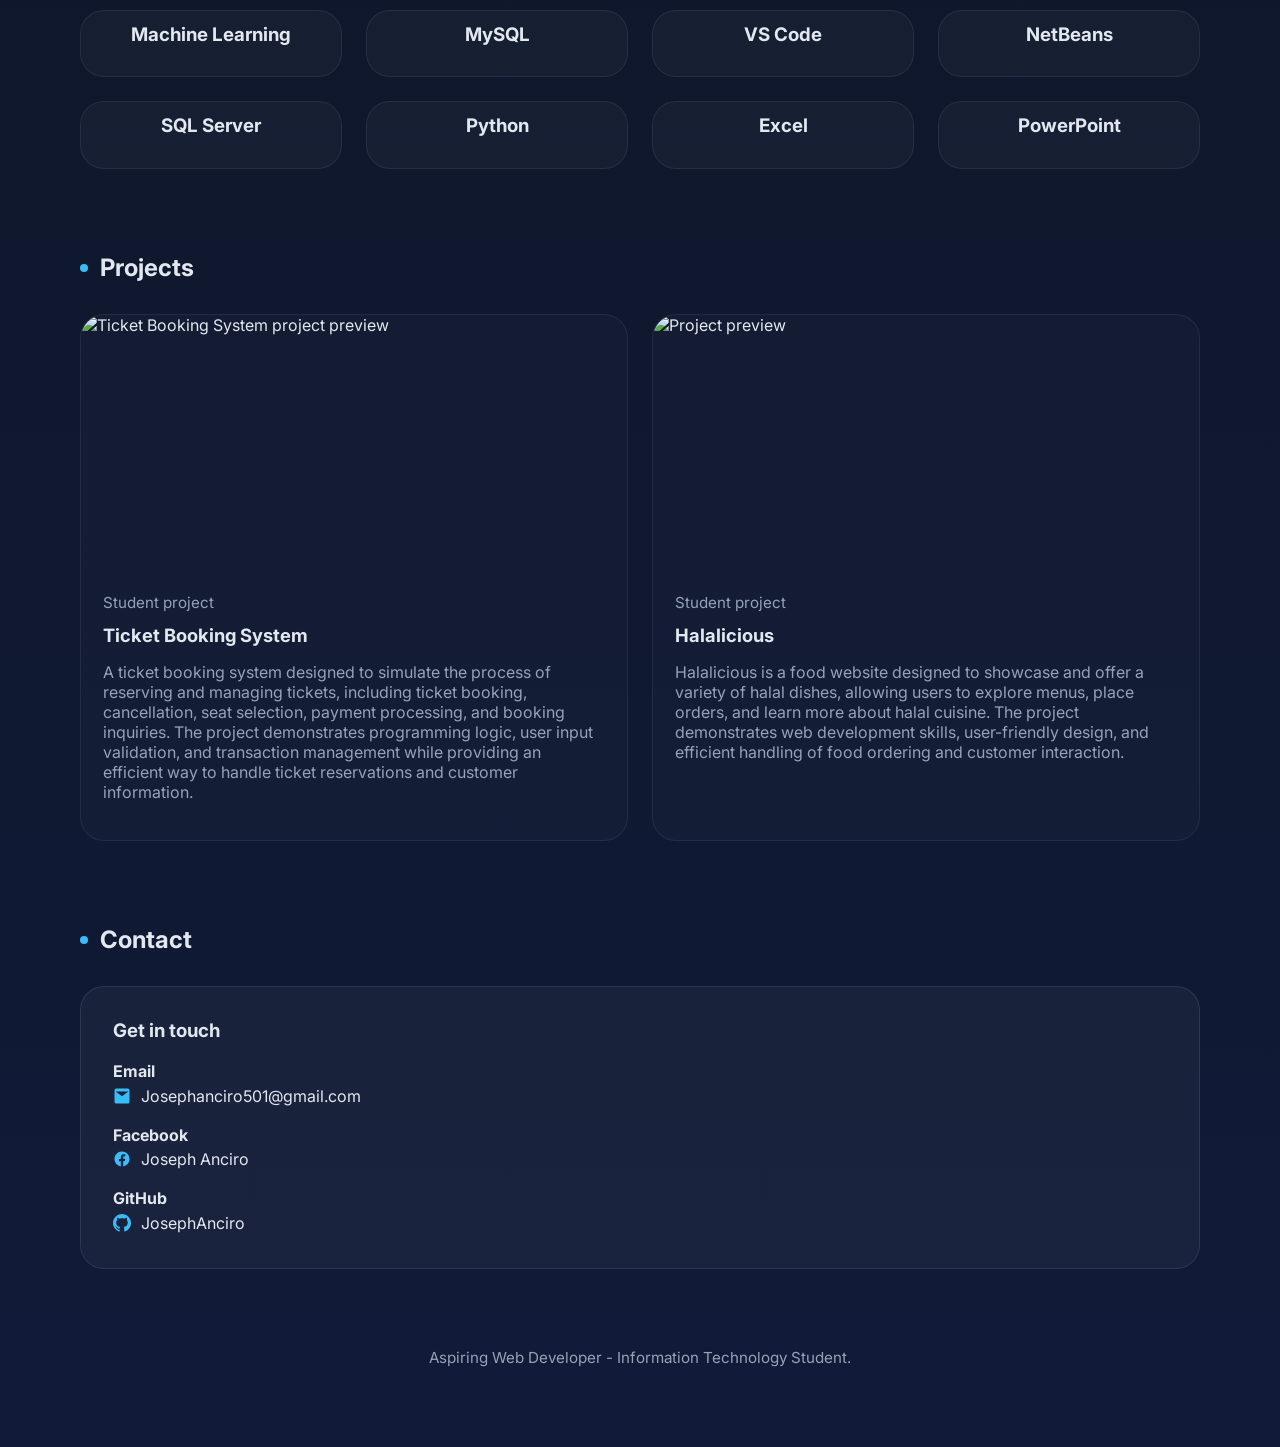
==== commit a61bc8bc: "Update index.html removed LINKDIN" ====
--- a/index.html
+++ b/index.html
@@ -174,10 +174,7 @@
               <strong>GitHub</strong>
               <span><a title="See my GitHub Account!" href="https://github.com/josephanciro" target="_blank" rel="noreferrer"><svg class="icon" viewBox="0 0 24 24" aria-hidden="true" focusable="false"><path d="M12 0C5.37 0 0 5.37 0 12c0 5.3 3.438 9.8 8.205 11.385.6.113.82-.263.82-.583 0-.288-.01-1.05-.015-2.06-3.338.726-4.042-1.61-4.042-1.61-.546-1.385-1.333-1.754-1.333-1.754-1.09-.745.083-.73.083-.73 1.205.084 1.84 1.237 1.84 1.237 1.07 1.835 2.807 1.305 3.492.997.107-.775.418-1.305.762-1.605-2.665-.305-5.466-1.335-5.466-5.93 0-1.31.468-2.38 1.235-3.22-.123-.303-.535-1.523.117-3.176 0 0 1.008-.322 3.3 1.23.957-.266 1.98-.399 3-.405 1.02.006 2.043.139 3 .405 2.29-1.552 3.297-1.23 3.297-1.23.653 1.653.242 2.873.12 3.176.77.84 1.233 1.91 1.233 3.22 0 4.61-2.804 5.624-5.476 5.92.43.372.823 1.103.823 2.222 0 1.606-.015 2.898-.015 3.293 0 .322.216.699.825.58C20.565 21.795 24 17.295 24 12c0-6.63-5.373-12-12-12z"/></svg> JosephAnciro</a></span>
             </li>
-            <li>
-              <strong>LinkedIn</strong>
-              <span><a title="Visit my LinkedIn profile" href="https://www.linkedin.com/in/joseph-anciro-9b1a4b1b8/" target="_blank" rel="noreferrer"><svg class="icon" viewBox="0 0 24 24" aria-hidden="true" focusable="false"><path d="M19 0h-14c-2.761 0-5 2.239-5 5v14c0 2.761 2.239 5 5 5h14c2.761 0 5-2.239 5-5v-14c0-2.761-2.239-5-5-5zm-11 19h-3v-10h3v10zm-1.5-11.268c-.966 0-1.75-.784-1.75-1.75s.784-1.75 1.75-1.75 1.75.784 1.75 1.75-.784 1.75-1.75 1.75zm13.5 11.268h-3v-5c0-1.191-.809-2-2-2s-2 .809-2 2v5h-3v-10h3v1.354c-.001 .002-.002 .004-.002 .006v-.006h3v10z"/></svg> Joseph Anciro</a></span>
-            </li>
+            
           </ul>
         </div>
     </section>
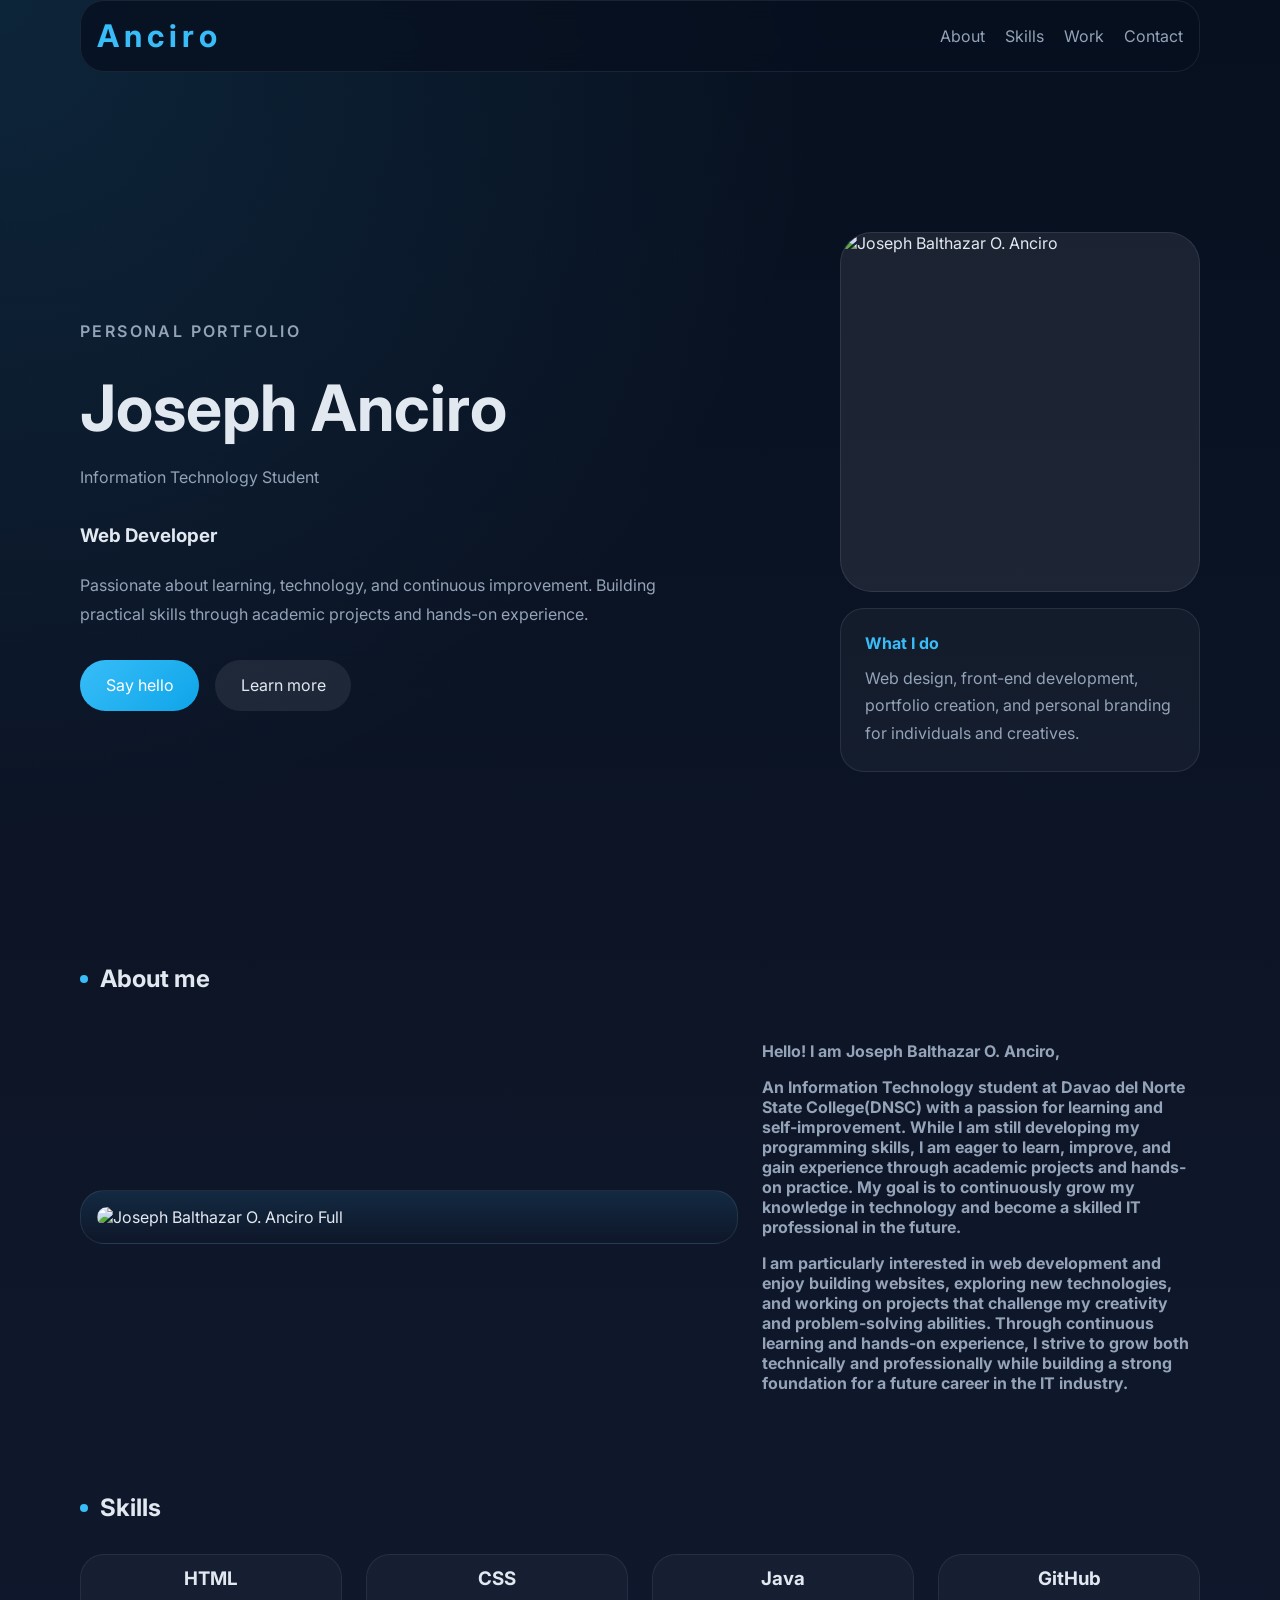
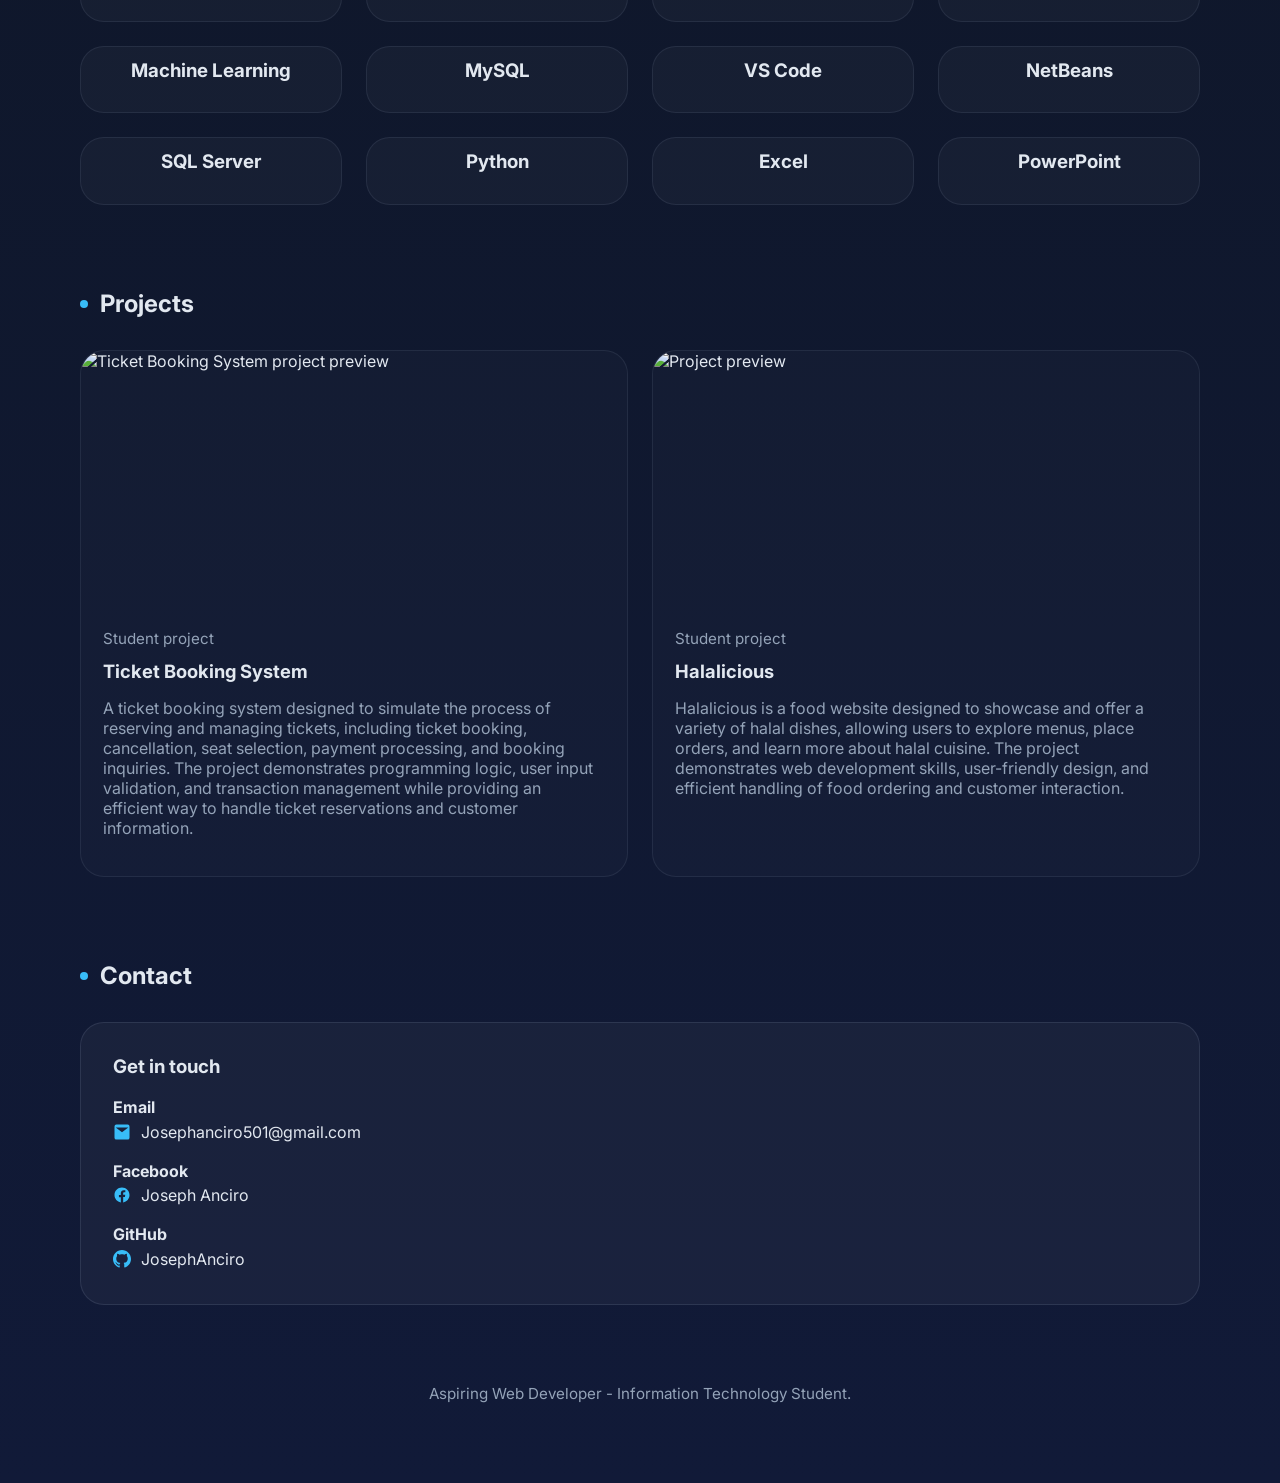
==== commit 551a61af: "Update index.html" ====
--- a/index.html
+++ b/index.html
@@ -12,6 +12,7 @@
 <body>
 
   <main class="container">
+    <!-- Header -->
     <header class="header">
       <div class="logo"><b>Anciro</b></div>
       <input type="checkbox" id="menu-toggle" class="menu-toggle" />
@@ -29,7 +30,7 @@
     </header> 
     
   <br>
-
+    <!-- Hero Section -->
     <section class="hero">
       <div class="hero-copy">
         <p class="hero-eyebrow">Personal Portfolio</p>
@@ -56,7 +57,7 @@
     </section>
 
   <br>
-
+    <!-- About Section -->
     <section id="about" class="section">
       <div class="section-title">
         <span></span>
@@ -67,15 +68,16 @@
           <img title="Joseph Balthazar O. Anciro" src="https://github.com/josephanciro/Joseph-Anciro-Portfolio/blob/main/ProfessionalPose.png?raw=true" alt="Joseph Balthazar O. Anciro Full" />
         </div>
         <div class="about-copy">
-          <p>Hello! I am Joseph Balthazar O. Anciro, an Information Technology student at Davao del Norte State College with a passion for learning and self-improvement. While I am still developing my programming skills, I am eager to learn, improve, and gain experience through academic projects and hands-on practice. My goal is to continuously grow my knowledge in technology and become a skilled IT professional in the future.</p>
-          <p>I am particularly interested in web development and enjoy building websites, exploring new technologies, and working on projects that challenge my creativity and problem-solving abilities. Through continuous learning and hands-on experience, I strive to grow both technically and professionally while building a strong foundation for a future career in the IT industry.</p>
+          <p><b>Hello! I am Joseph Balthazar O. Anciro,</b></p>
+          <p><b>An Information Technology student at Davao del Norte State College(DNSC) with a passion for learning and self-improvement. While I am still developing my programming skills, I am eager to learn, improve, and gain experience through academic projects and hands-on practice. My goal is to continuously grow my knowledge in technology and become a skilled IT professional in the future.</b></p>
+          <p><b>I am particularly interested in web development and enjoy building websites, exploring new technologies, and working on projects that challenge my creativity and problem-solving abilities. Through continuous learning and hands-on experience, I strive to grow both technically and professionally while building a strong foundation for a future career in the IT industry.</b></p>
           
         </div>
       </div>
     </section>
 
-    <br>
-
+  <br>
+    <!-- Skills Section -->
     <section id="skills" class="section">
       <div class="section-title">
         <span></span>
@@ -122,7 +124,7 @@
     </section>
 
   <br>
-
+    <!-- Projects Section -->
     <section id="projects" class="section">
       <div class="section-title">
         <span></span>
@@ -134,7 +136,7 @@
             <img src="https://raw.githubusercontent.com/josephanciro/Joseph-Anciro-Portfolio/refs/heads/main/BookistPic.png" alt="Ticket Booking System project preview" />
           </a>
           <div class="project-card-content">
-            <p class="project-card-meta">Student project</p>
+            <p  class="project-card-meta">Student project</p>
             <h3 class="project-card-title">Ticket Booking System</h3>
             <p>A ticket booking system designed to simulate the process of reserving and managing tickets, including ticket booking, cancellation, seat selection, payment processing, and booking inquiries. The project demonstrates programming logic, user input validation, and transaction management while providing an efficient way to handle ticket reservations and customer information.</p>
           </div>
@@ -153,7 +155,7 @@
     </section>
 
   <br>
-
+    <!-- Contact Section -->
     <section id="contact" class="section">
       <div class="section-title">
         <span></span>
@@ -179,9 +181,12 @@
         </div>
     </section>
 
+    <!-- Footer -->
     <footer class="footer">
       <p>Aspiring Web Developer - Information Technology Student.</p>
     </footer>
+
   </main>
+
 </body>
 </html>
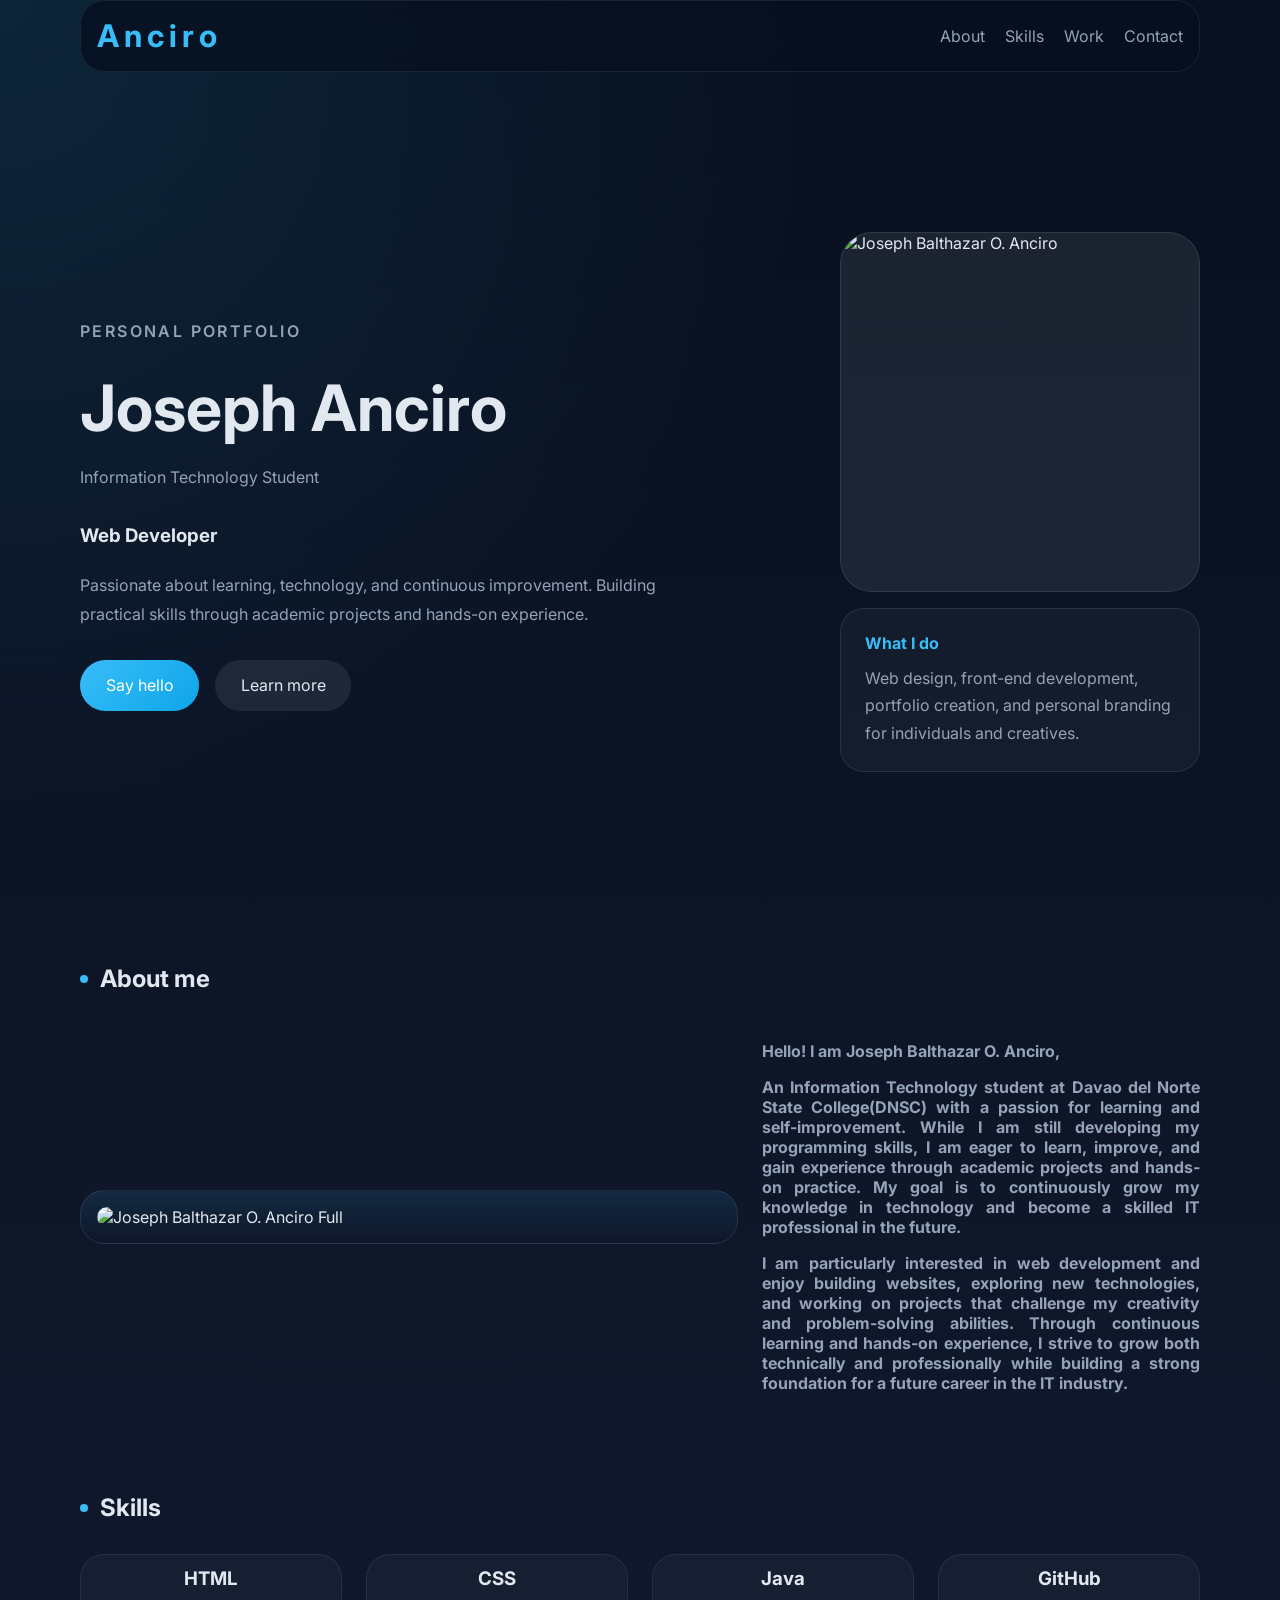
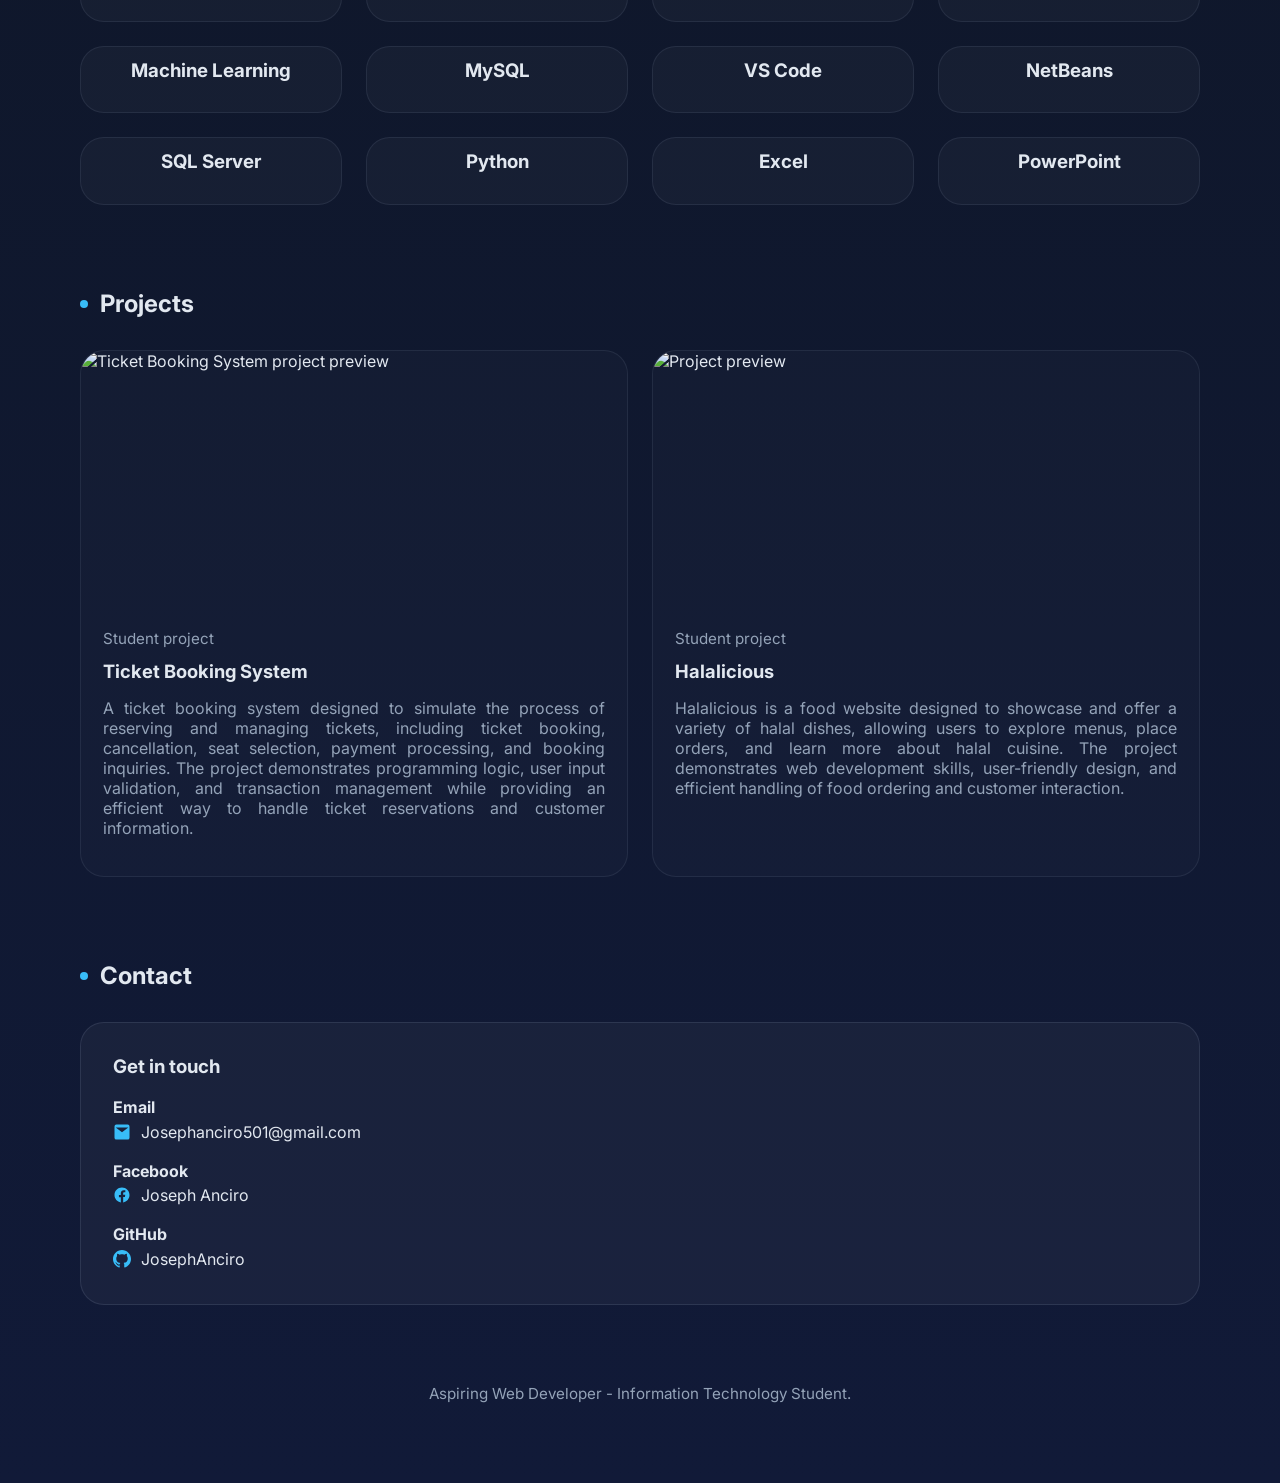
==== commit cb24e285: "Update index.html" ====
--- a/index.html
+++ b/index.html
@@ -8,6 +8,7 @@
   <link rel="preconnect" href="https://fonts.gstatic.com" crossorigin />
   <link href="https://fonts.googleapis.com/css2?family=Inter:wght@400;500;600;700;800&display=swap" rel="stylesheet" />
   <link rel="stylesheet" href="style.css" />
+  <link rel="icon" type="image/png" href="https://cdn-icons-png.flaticon.com/512/1106/1106594.png" />
 </head>
 <body>
 
--- a/style.css
+++ b/style.css
@@ -336,6 +336,10 @@
   color: var(--muted);
 }
 
+.about-copy p{
+  text-align: justify;
+}
+
 .about-image {
   background: linear-gradient(180deg, rgba(56,189,248,0.12), rgba(15,23,42,0.9));
   border: 1px solid rgba(148,163,184,0.15);
@@ -424,6 +428,10 @@
   padding: 1.4rem;
 }
 
+.project-card-content p{
+  text-align: justify;
+}
+
 .project-card-title {
   margin: 0 0 0.5rem;
   font-size: 1.15rem;
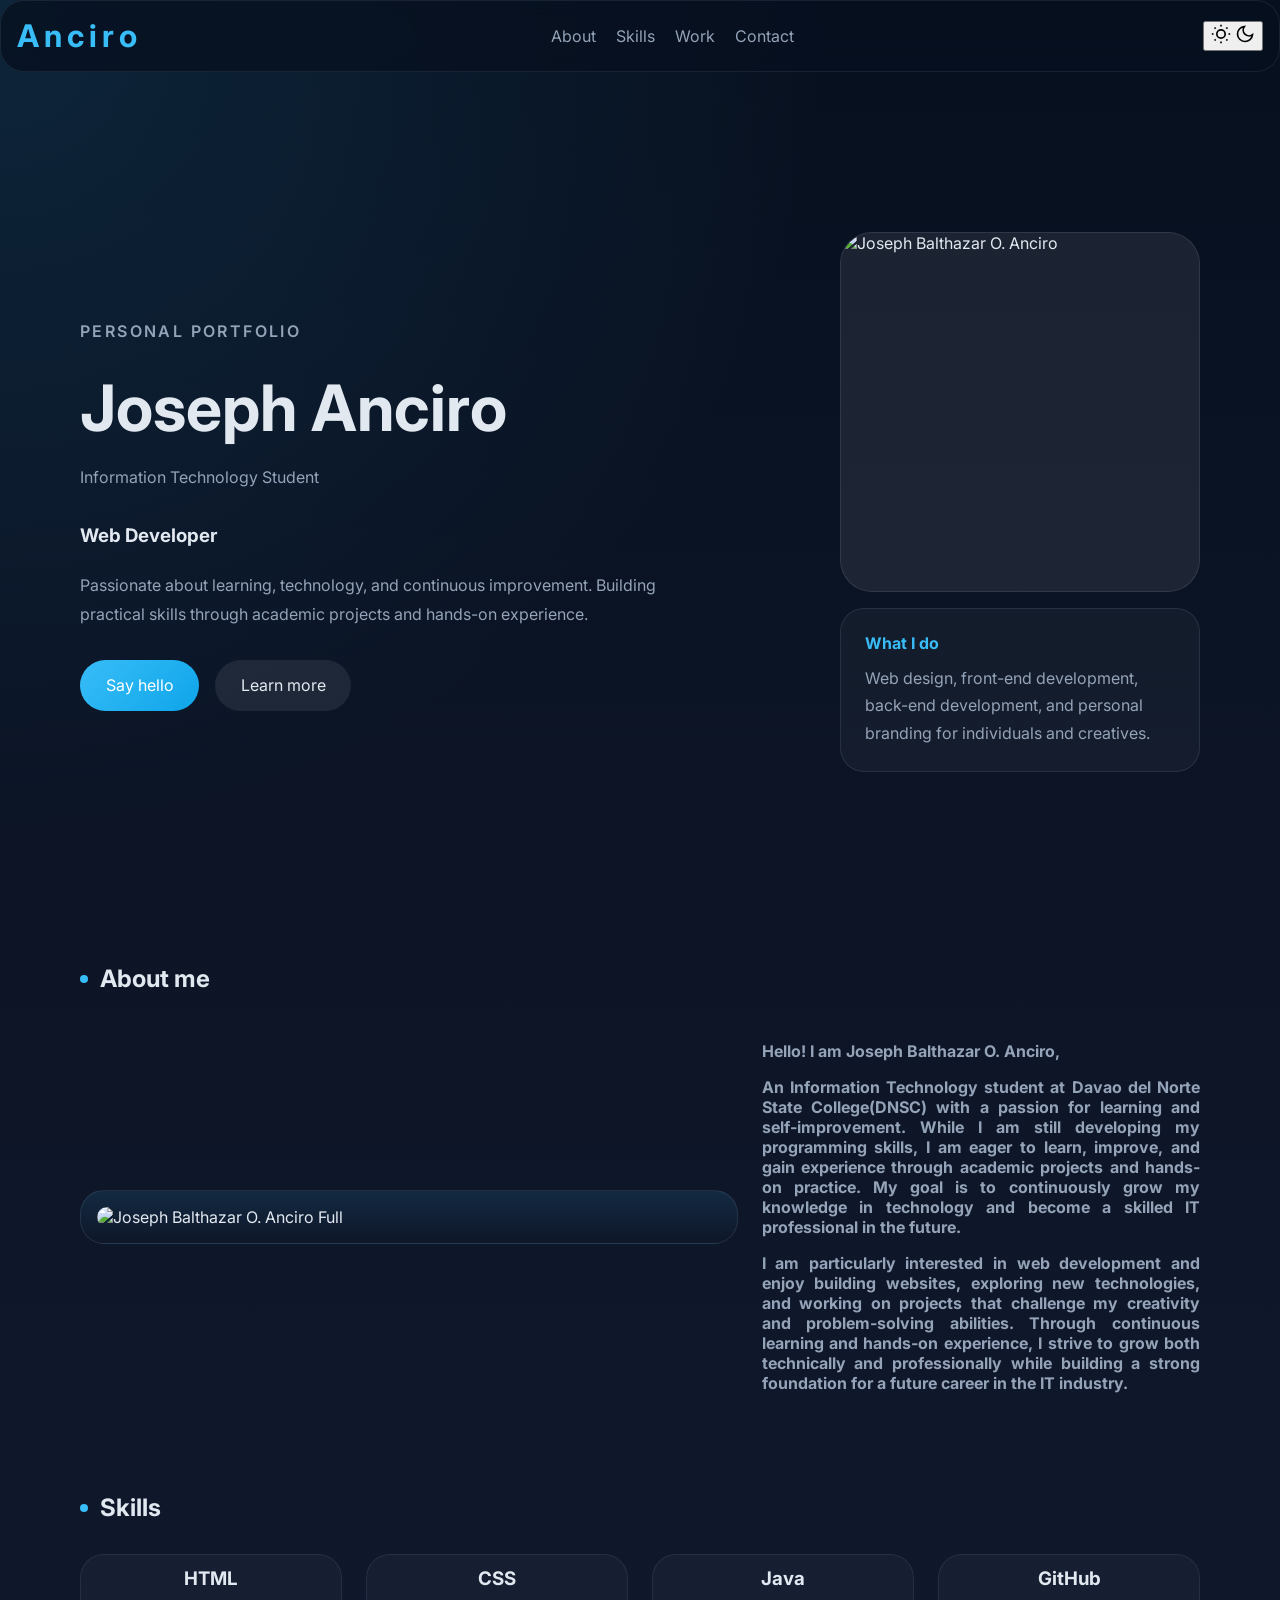
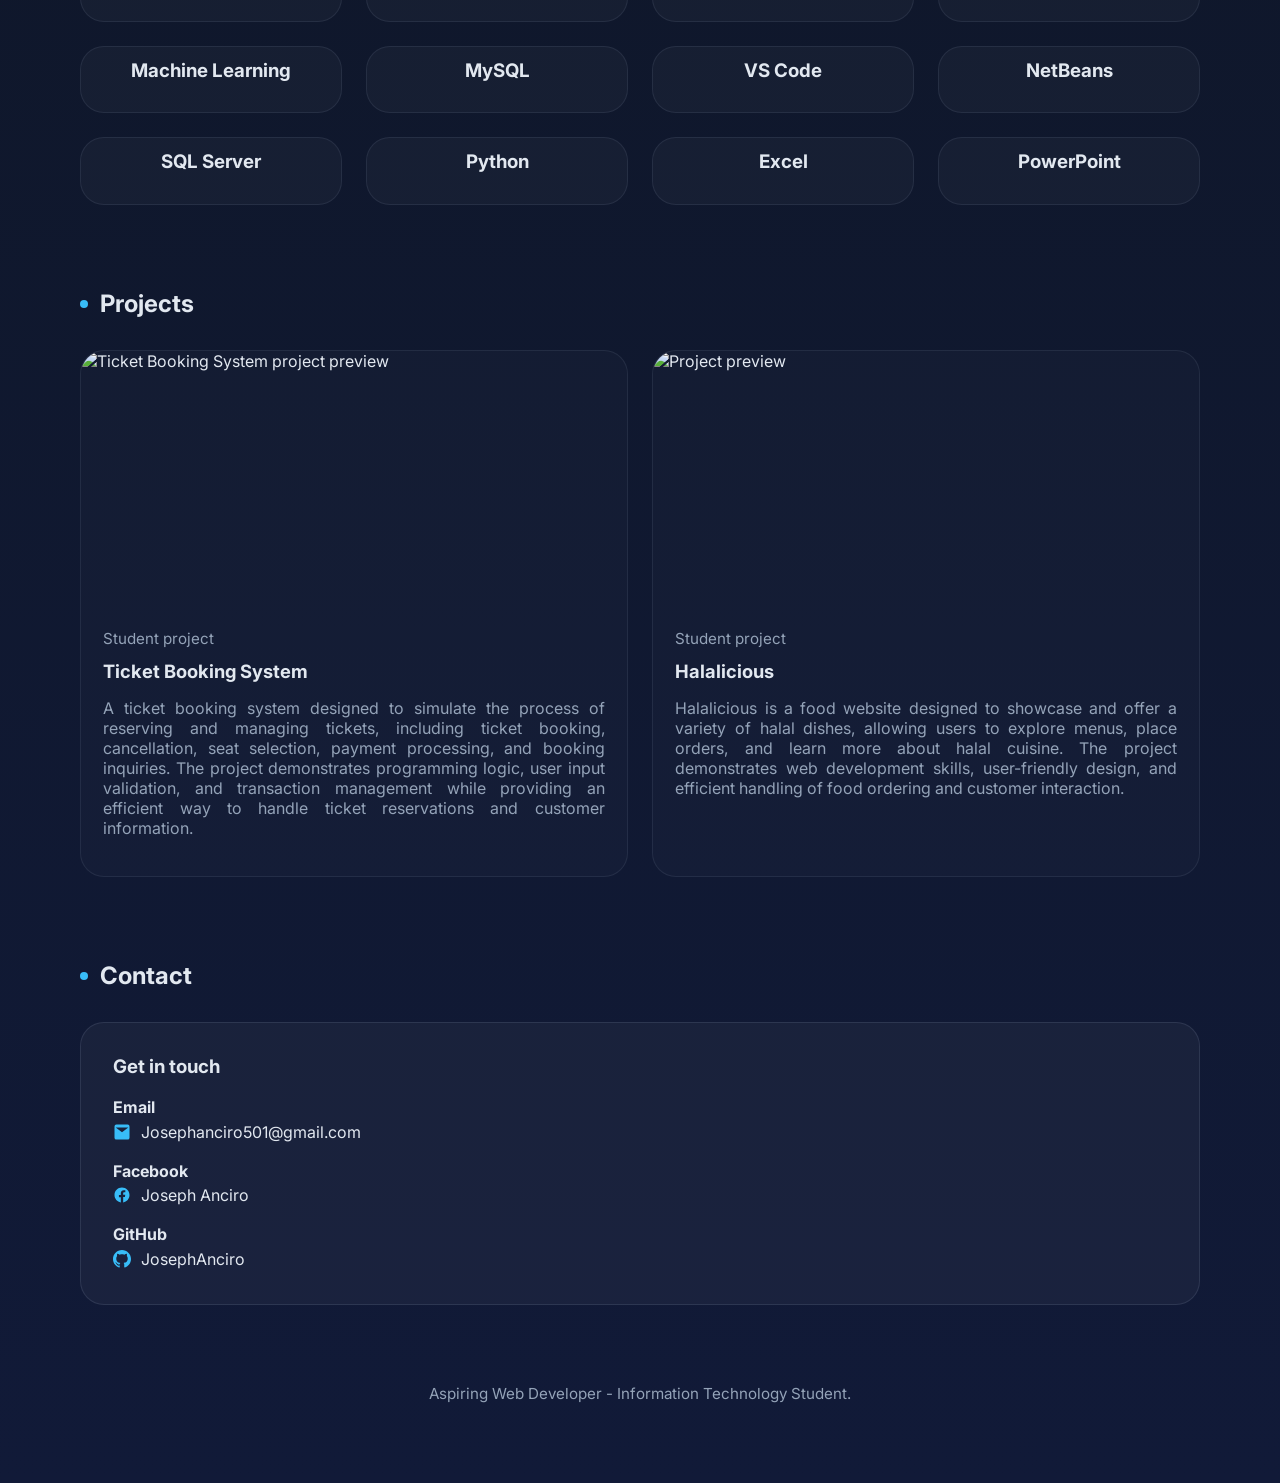
==== commit ce6fcded: "Update index.html" ====
--- a/index.html
+++ b/index.html
@@ -12,9 +12,7 @@
 </head>
 <body>
 
-  <main class="container">
-    <!-- Header -->
-    <header class="header">
+  <header class="header">
       <div class="logo"><b>Anciro</b></div>
       <input type="checkbox" id="menu-toggle" class="menu-toggle" />
       <label for="menu-toggle" class="hamburger" aria-label="Toggle navigation">
@@ -28,7 +26,24 @@
         <a href="#projects">Work</a>
         <a href="#contact">Contact</a>
       </nav>
-    </header> 
+      <button class="dark-mode-toggle" id="dark-mode-toggle" aria-label="Toggle dark mode" title="Toggle dark mode">
+        <svg class="sun-icon" width="20" height="20" viewBox="0 0 24 24" fill="none" stroke="currentColor" stroke-width="2">
+          <circle cx="12" cy="12" r="5"></circle>
+          <line x1="12" y1="1" x2="12" y2="3"></line>
+          <line x1="12" y1="21" x2="12" y2="23"></line>
+          <line x1="4.22" y1="4.22" x2="5.64" y2="5.64"></line>
+          <line x1="18.36" y1="18.36" x2="19.78" y2="19.78"></line>
+          <line x1="1" y1="12" x2="3" y2="12"></line>
+          <line x1="21" y1="12" x2="23" y2="12"></line>
+          <line x1="4.22" y1="19.78" x2="5.64" y2="18.36"></line>
+          <line x1="18.36" y1="5.64" x2="19.78" y2="4.22"></line>
+        </svg>
+        <svg class="moon-icon" width="20" height="20" viewBox="0 0 24 24" fill="none" stroke="currentColor" stroke-width="2">
+          <path d="M21 12.79A9 9 0 1 1 11.21 3 7 7 0 0 0 21 12.79z"></path>
+        </svg>
+      </button>
+    </header>
+  <main class="container">
     
   <br>
     <!-- Hero Section -->
@@ -52,7 +67,7 @@
         
         <div class="card">
           <h3>What I do</h3>
-          <p>Web design, front-end development, portfolio creation, and personal branding for individuals and creatives.</p>
+          <p>Web design, front-end development, back-end development, and personal branding for individuals and creatives.</p>
         </div>
       </div>
     </section>
@@ -189,5 +204,34 @@
 
   </main>
 
+  <script>
+    // Dark mode toggle functionality
+    const darkModeToggle = document.getElementById('dark-mode-toggle');
+    const htmlElement = document.documentElement;
+    
+    // Check if dark mode preference is saved in localStorage
+    const savedDarkMode = localStorage.getItem('darkMode');
+    if (savedDarkMode === 'enabled') {
+      htmlElement.classList.add('dark-mode');
+    } else if (savedDarkMode === null) {
+      // Check system preference if no saved preference
+      if (window.matchMedia && window.matchMedia('(prefers-color-scheme: dark)').matches) {
+        htmlElement.classList.add('dark-mode');
+      }
+    }
+    
+    // Toggle dark mode on button click
+    darkModeToggle.addEventListener('click', function() {
+      htmlElement.classList.toggle('dark-mode');
+      
+      // Save preference to localStorage
+      if (htmlElement.classList.contains('dark-mode')) {
+        localStorage.setItem('darkMode', 'enabled');
+      } else {
+        localStorage.setItem('darkMode', 'disabled');
+      }
+    });
+  </script>
+
 </body>
 </html>
--- a/style.css
+++ b/style.css
@@ -262,9 +262,14 @@
   color: var(--text);
 }
 
+
+
+
 .btn-primary:hover,
 .btn-secondary:hover {
   transform: translateY(-1px);
+  animation-name: glow;
+  animation-duration: 1.5s;
 }
 
 .hero-cards {
@@ -387,6 +392,8 @@
 .services-card:hover{
   background: rgba(255,255,255,0.06);
   transform: translateY(-1px);  
+  animation-name: glow;
+  animation-duration: 1.5s;
 }
 
 .services-card h3 {
@@ -409,6 +416,8 @@
 .project-card:hover {
   background: rgba(255,255,255,0.04);
   transform: translateY(-10px);
+  animation-name: glow;
+  animation-duration: 1.5s;
 }
 
 .project-card img {
@@ -486,11 +495,15 @@
   display: inline-flex;
   align-items: center;
   gap: 0.6rem;
-  color: var(--text);
+  color: var(--text); 
 }
 
 .contact-list a:hover {
   color: var(--accent);
+  animation-name: glow;
+  animation-duration: 1.5s;
+  border-radius:20px;
+  
 }
 
 .contact-list .icon {
@@ -543,3 +556,15 @@
     padding: 1.25rem;
   }
 }
+
+@keyframes glow {
+  0% {
+    box-shadow: 0 0 5px var(--accent);
+  }
+  50% {
+    box-shadow: 0 0 20px var(--accent);
+  }
+  100% {
+    box-shadow: 0 0 5px var(--accent);
+  }
+}
